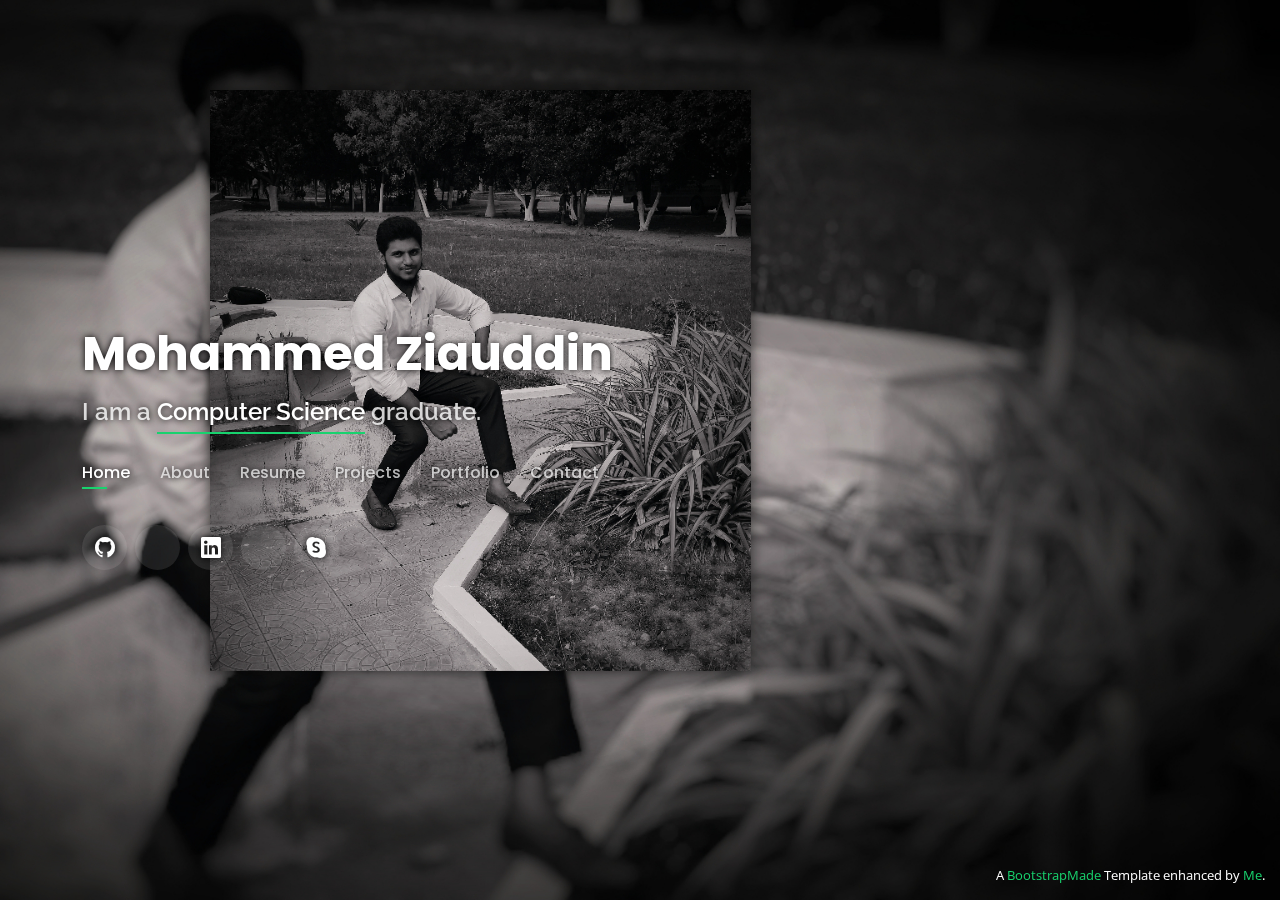
==== index.html @ c21a5e50 "Udated Job Profile about Trianz" ====
<!DOCTYPE html>
<html lang="en">

<head>
  <meta charset="utf-8">
  <meta content="width=device-width, initial-scale=1.0" name="viewport">

  <title>Portfolio: Ziauddin Ziya</title>
  <meta content="" name="description">
  <meta content="" name="keywords">

  <!-- Favicons -->
  <link href="assets/img/favicon.png" rel="icon">
  <link href="assets/img/apple-touch-icon.png" rel="apple-touch-icon">

  <!-- Google Fonts -->
  <link href="https://fonts.googleapis.com/css?family=Open+Sans:300,300i,400,400i,600,600i,700,700i|Raleway:300,300i,400,400i,500,500i,600,600i,700,700i|Poppins:300,300i,400,400i,500,500i,600,600i,700,700i" rel="stylesheet">

  <!-- Google Icons -->
  <link rel="stylesheet" href="https://fonts.googleapis.com/icon?family=Material+Icons">

  <!--Font Awesome -->
  <link rel="stylesheet" href="https://use.fontawesome.com/releases/v5.8.1/css/all.css" integrity="sha384-50oBUHEmvpQ+1lW4y57PTFmhCaXp0ML5d60M1M7uH2+nqUivzIebhndOJK28anvf" crossorigin="anonymous">

  <!-- Vendor CSS Files -->
  <link href="assets/vendor/bootstrap/css/bootstrap.min.css" rel="stylesheet">
  <link href="assets/vendor/bootstrap-icons/bootstrap-icons.css" rel="stylesheet">
  <link href="assets/vendor/boxicons/css/boxicons.min.css" rel="stylesheet">
  <link href="assets/vendor/glightbox/css/glightbox.min.css" rel="stylesheet">
  <link href="assets/vendor/remixicon/remixicon.css" rel="stylesheet">
  <link href="assets/vendor/swiper/swiper-bundle.min.css" rel="stylesheet">

  <!-- Template Main CSS File -->
  <link href="assets/css/style.css" rel="stylesheet">

  <!-- =======================================================
  * Template Name: Personal - v4.3.0
  * Template URL: https://bootstrapmade.com/personal-free-resume-bootstrap-template/
  * Author: BootstrapMade.com
  * License: https://bootstrapmade.com/license/
  ======================================================== -->
</head>

<body>

  <!-- ======= Header ======= -->
  <header id="header">
    <div class="container">

      <h1><a href="index.html">Mohammed Ziauddin</a></h1>
      <!-- Uncomment below if you prefer to use an image logo -->
      <!-- <a href="index.html" class="mr-auto"><img src="assets/img/logo.png" alt="" class="img-fluid"></a> -->
      <h2>I am a <span>Computer Science</span> graduate.</h2>

      <nav id="navbar" class="navbar">
        <ul>
          <li><a class="nav-link active" id="home-link" href="#header">Home</a></li>
          <li><a class="nav-link" id="about-link" href="#about">About</a></li>
          <li><a class="nav-link" href="#resume">Resume</a></li>
          <li><a class="nav-link" href="#projects">Projects</a></li>
          <li><a class="nav-link" href="#portfolio">Portfolio</a></li>
          <li><a class="nav-link" href="#contact">Contact</a></li>
        </ul>
        <i class="bi bi-list mobile-nav-toggle"></i>
      </nav><!-- .navbar -->

      <div class="social-links">
        <a href="https://github.com/ziauddinziya07/" class="github"><i class="bi bi-github"></i></a>
        <a href="https://www.hackerrank.com/ziauddinziya07?hr_r=1" class="hackerrank"><i class="fab fa-hackerrank"></i></a>
        <a href="https://www.linkedin.com/in/ziauddinziya/" class="linkedin"><i class="bi bi-linkedin"></i></a>
        <a href="ziauddinziya07@gmail.com" class="google"><i class="fab fa-google"></i></a>
        <a href="https://join.skype.com/invite/dr2WD0xsdMph" class="skype"><i class="bi bi-skype"></i></a>
      </div>

    </div>
  </header><!-- End Header -->

  <!-- ======= About Section ======= -->
  <section id="about" class="about">

    <!-- ======= About Me ======= -->
    <div class="about-me container">

      <div class="section-title">
        <h2>About</h2>
        <p>Learn more about me</p>
      </div>

      <div class="row">
        <div class="col-lg-4" data-aos="fade-right">
          <img src="assets/img/me.jpg" class="img-fluid" alt="">
        </div>
        <div class="col-lg-8 pt-4 pt-lg-0 content" data-aos="fade-left">
          <h3>Computer Science Graduate || Coding Enthusiast || 5 star coder at HackerRank || Web Developer || Flutter Developer || I spark joy to solve problems at HackerRank || I feel Happy when people love my useful projects .... :)</h3>
          <p class="fst-italic">
            I have completed my graduation from St. John's College of Engineering and Technology in the stream of Computer Science and Engineering.
          </p>
          <div class="row">
            <div class="col-lg-6">
              <ul>
                <li><i class="bi bi-chevron-right"></i> <strong>Birthday:</strong> <span>28 May 1999</span></li>
                <li><i class="bi bi-chevron-right"></i> <strong>Website:</strong> <span><a href="https://ziauddinziya07.github.io/">ziauddinziya07.github.io</a></span></li>
                <li><i class="bi bi-chevron-right"></i> <strong>Phone:</strong> <span>+91 95737 67548</span></li>
                <li><i class="bi bi-chevron-right"></i> <strong>City:</strong> <span>Adoni, AP., India.</span></li>
              </ul>
            </div>
            <div class="col-lg-6">
              <ul>
                <li><i class="bi bi-chevron-right"></i> <strong>Age:</strong> <span>22</span></li>
                <li><i class="bi bi-chevron-right"></i> <strong>Degree:</strong> <span>Bachleor</span></li>
                <li><i class="bi bi-chevron-right"></i> <strong>Email:</strong> <span>ziauddinziya07@gmail.com</span></li>
                <!-- <li><i class="bi bi-chevron-right"></i> <strong>Freelance:</strong> <span>Available</span></li> -->
              </ul>
            </div>
          </div>
          <p>
            My real strength is my ability to truly understand how the code works and how the Control flows in the program. I am a person with good Inter-Personal skills, I am a Hard worker and Patience is my another strength.
            </p>
        </div>
      </div>

    </div><!-- End About Me -->

    <!-- ======= Counts ======= -->
    <div class="counts container">

      <div class="row">

        <div class="col-lg-3 col-md-6">
          <div class="count-box">
            <i class="bi bi-file-earmark-code"></i>
            <span data-purecounter-start="0" data-purecounter-end="6" data-purecounter-duration="500" class="purecounter"></span>
            <p>HackerRank Certificates</p>
          </div>
        </div>

        <div class="col-lg-3 col-md-6 mt-5 mt-md-0">
          <div class="count-box">
            <i class="bi bi-journal-richtext"></i>
            <span data-purecounter-start="0" data-purecounter-end="8" data-purecounter-duration="500" class="purecounter"></span>
            <p>Projects</p>
          </div>
        </div>

        <div class="col-lg-3 col-md-6 mt-5 mt-lg-0">
          <div class="count-box">
            <i class="bi bi-person-badge"></i>
            <span data-purecounter-start="0" data-purecounter-end="3" data-purecounter-duration="500" class="purecounter"></span>
            <p>Projects Leaded</p>
          </div>
        </div>

        <div class="col-lg-3 col-md-6 mt-5 mt-lg-0">
          <div class="count-box">
            <i class="bi bi-award"></i>
            <span data-purecounter-start="0" data-purecounter-end="1" data-purecounter-duration="500" class="purecounter"></span>
            <p>Awards</p>
          </div>
        </div>

      </div>

    </div><!-- End Counts -->

    <!-- ======= Skills  ======= -->
    <div class="skills container">

      <div class="section-title">
        <h2>Skills</h2>
      </div>

      <div class="row skills-content">

        <div class="col-lg-6">


          <div class="progress">
            <span class="skill">Java <i class="val">70%</i></span>
            <div class="progress-bar-wrap">
              <div class="progress-bar" role="progressbar" aria-valuenow="70" aria-valuemin="0" aria-valuemax="100"></div>
            </div>
          </div>

          <div class="progress">
            <span class="skill">C <i class="val">65%</i></span>
            <div class="progress-bar-wrap">
              <div class="progress-bar" role="progressbar" aria-valuenow="65" aria-valuemin="0" aria-valuemax="100"></div>
            </div>
          </div>

          <div class="progress">
            <span class="skill">Python <i class="val">55%</i></span>
            <div class="progress-bar-wrap">
              <div class="progress-bar" role="progressbar" aria-valuenow="55" aria-valuemin="0" aria-valuemax="100"></div>
            </div>
          </div>

          <div class="progress">
            <span class="skill">Dart <i class="val">60%</i></span>
            <div class="progress-bar-wrap">
              <div class="progress-bar" role="progressbar" aria-valuenow="60" aria-valuemin="0" aria-valuemax="100"></div>
            </div>
          </div>

        </div>

        <div class="col-lg-6">

          <div class="progress">
            <span class="skill">HTML5 <i class="val">70%</i></span>
            <div class="progress-bar-wrap">
              <div class="progress-bar" role="progressbar" aria-valuenow="70" aria-valuemin="0" aria-valuemax="100"></div>
            </div>
          </div>

          <div class="progress">
            <span class="skill">CSS <i class="val">60%</i></span>
            <div class="progress-bar-wrap">
              <div class="progress-bar" role="progressbar" aria-valuenow="60" aria-valuemin="0" aria-valuemax="100"></div>
            </div>
          </div>

          <div class="progress">
            <span class="skill">JavaScript <i class="val">60%</i></span>
            <div class="progress-bar-wrap">
              <div class="progress-bar" role="progressbar" aria-valuenow="60" aria-valuemin="0" aria-valuemax="100"></div>
            </div>
          </div>

          <div class="progress">
            <span class="skill">Flutter <i class="val">40%</i></span>
            <div class="progress-bar-wrap">
              <div class="progress-bar" role="progressbar" aria-valuenow="40" aria-valuemin="0" aria-valuemax="100"></div>
            </div>
          </div>

        </div>

      </div>

    </div><!-- End Skills -->

    <!-- ======= Interests ======= -->
    <div class="interests container">

      <div class="section-title">
        <h2>Interests</h2>
      </div>

      <div class="row">
        <div class="col-lg-3 col-md-4">
          <div class="icon-box">
            <!-- <i class="ri-store-line" style="color: #ffbb2c;"></i> -->
            <img src="./assets/img/flutter-logo-4k-qn-2048x1152.jpg" alt="Flutter">
            <h3>Flutter</h3>
          </div>
        </div>
        <div class="col-lg-3 col-md-4 mt-4 mt-md-0">
          <div class="icon-box">
            <!-- <i class="ri-bar-chart-box-line" style="color: #5578ff;"></i> -->
            <img src="./assets/img/Firebase.png" alt="Firebase">
            <h3>Firebase</h3>
          </div>
        </div>
        <div class="col-lg-3 col-md-4 mt-4 mt-md-0">
          <div class="icon-box">
            <!-- <i class="ri-bar-chart-box-line" style="color: #5578ff;"></i> -->
            <img src="./assets/img/hackerrank.png" alt="HackerRank">
            <h3>HackerRank</h3>
          </div>
        </div>
        <div class="col-lg-3 col-md-4 mt-4 mt-md-0">
          <div class="icon-box">
            <!-- <i class="ri-bar-chart-box-line" style="color: #5578ff;"></i> -->
            <img src="./assets/img/cognizant.jpg" alt="Cognizant">
            <h3>Cognizant</h3>
          </div>
        </div>
        <div class="col-lg-3 col-md-4 mt-4 mt-md-0">
          <div class="icon-box">
            <!-- <i class="ri-bar-chart-box-line" style="color: #5578ff;"></i> -->
            <img src="./assets/img/accenture.jpg" alt="Accenture">
            <h3>Accenture</h3>
          </div>
        </div>
        <div class="col-lg-3 col-md-4 mt-4 mt-md-0">
          <div class="icon-box">
            <!-- <i class="ri-bar-chart-box-line" style="color: #5578ff;"></i> -->
            <img src="./assets/img/aws.jpg" alt="AWS">
            <h3>AWS</h3>
          </div>
        </div>
        <div class="col-lg-3 col-md-4 mt-4 mt-md-0">
          <div class="icon-box">
            <!-- <i class="ri-bar-chart-box-line" style="color: #5578ff;"></i> -->
            <img src="./assets/img/HackerEarth.jpg" alt="HackerEarth">
            <h3>HackerEarth</h3>
          </div>
        </div>
        <div class="col-lg-3 col-md-4 mt-4 mt-md-0">
          <div class="icon-box">
            <!-- <i class="ri-bar-chart-box-line" style="color: #5578ff;"></i> -->
            <img src="./assets/img/mindtree.jpg" alt="Mindtree">
            <h3>Mindtree</h3>
          </div>
        </div>
        <div class="col-lg-3 col-md-4 mt-4 mt-md-0">
          <div class="icon-box">
            <!-- <i class="ri-bar-chart-box-line" style="color: #5578ff;"></i> -->
            <img src="./assets/img/stackoverflow.jpg" alt="Stack Overflow">
            <h3>Stack Overflow</h3>
          </div>
        </div>
        <div class="col-lg-3 col-md-4 mt-4 mt-md-0">
          <div class="icon-box">
            <!-- <i class="ri-bar-chart-box-line" style="color: #5578ff;"></i> -->
            <img src="./assets/img/GitHub.jpg" alt="GitHub">
            <h3>GitHub</h3>
          </div>
        </div>
        <div class="col-lg-3 col-md-4 mt-4 mt-md-0">
          <div class="icon-box">
            <!-- <i class="ri-bar-chart-box-line" style="color: #5578ff;"></i> -->
            <img src="./assets/img/react.png" alt="react">
            <h3>React</h3>
          </div>
        </div>
      </div>

    </div><!-- End Interests -->

    <!-- ======= Testimonials ======= -->
    <div class="testimonials container">

      <div class="section-title">
        <h2>Testimonials</h2>
      </div>

      <div class="testimonials-slider swiper-container" data-aos="fade-up" data-aos-delay="100">
        <div class="swiper-wrapper">

          <div class="swiper-slide">
            <div class="testimonial-item">
              <p>
                <i class="bx bxs-quote-alt-left quote-icon-left"></i>
                Ziauddin was my student for four semesters beginning 2018. I was consistently impressed by his essential technical skills, his dedication, and commitment . He had a deep thirst for the latest technologies and trends moreover he is a tech enthusiast. He is a hard worker and talented young lad, and it was indeed a delight to work with him on a couple of projects. I recommend Ziauddin for the position of Software Engineer at your company.
                <i class="bx bxs-quote-alt-right quote-icon-right"></i>
              </p>
              
              <img src="assets/img/testimonials/ebenezer.jpg" class="testimonial-img" alt="">
              <h3><a href="https://www.linkedin.com/in/ebenezar-mythatha/">Ebenezar M</a></h3>
              <h4>Assistant Professor at Rajeev Gandhi Memorial College Of Engineering & Technology</h4>
            </div>
          </div><!-- End testimonial item -->

          <div class="swiper-slide">
            <div class="testimonial-item">
              <p>
                <i class="bx bxs-quote-alt-left quote-icon-left"></i>
                Ziya is a very talented person who is really enthusiastic about coding and learning new technologies, He is very determined towards his tasks . Acquiring new skills is ziya's best habit which I really admire. Being polite to others and being genuine is the thing which I like the most about ziya. Ziya is a good team leader and also he motivates others to aquire good technical skills and I wish ziya a best of luck for his bright future. 
                <i class="bx bxs-quote-alt-right quote-icon-right"></i>
              </p>
              
              <img src="assets/img/testimonials/hijaab_girl.png" class="testimonial-img" alt="">
              <h3><a href="https://www.linkedin.com/in/shaistha-jabeen-g-75992b213/">Shahistha Jabeen Gattu</a></h3>
              <h4>Computer Science Graduate</h4>
            </div>
          </div><!-- End testimonial item -->

          <div class="swiper-slide">
            <div class="testimonial-item">
              <p>
                <i class="bx bxs-quote-alt-left quote-icon-left"></i>
                I like ur enthusiasm in programming. I think your interest, skill, hardwork helped u to achieve analytical ability in coding.. So don't give up continue the effort and achieve greater heights.. I wish u all the best.. keep going on...
                <i class="bx bxs-quote-alt-right quote-icon-right"></i>
              </p>
              <img src="assets/img/testimonials/women1.jpg" class="testimonial-img" alt="">
              <h3><a href="https://www.linkedin.com/in/amulya-b-7674ba180/">Amulya B</a></h3>
              <h4>Computer Science Graduate</h4>
            </div>
          </div><!-- End testimonial item -->

          <div class="swiper-slide">
            <div class="testimonial-item">
              <p>
                <i class="bx bxs-quote-alt-left quote-icon-left"></i>
                Enthusiastic coder who enjoys coding and loves learning new technology.
                <i class="bx bxs-quote-alt-right quote-icon-right"></i>
              </p>
              <img src="assets/img/testimonials/women1.jpg" class="testimonial-img" alt="">
              <h3><a href="https://www.linkedin.com/in/vidya-sree-gotla-9176a2214/">Vidya Sree</a></h3>
              <h4>Computer Science Graduate</h4>
            </div>
          </div><!-- End testimonial item -->

        </div>
        <div class="swiper-pagination"></div>
      </div>

      <div class="owl-carousel testimonials-carousel">

      </div>

    </div><!-- End Testimonials  -->

  </section><!-- End About Section -->

  <!-- ======= Resume Section ======= -->
  <section id="resume" class="resume">
    <div class="container">

      <div class="section-title">
        <h2>Resume</h2>
        <p>Check My Resume</p>
      </div>

      <div class="row">
        <div class="col-lg-6">
          <h3 class="resume-title">Summary</h3>
          <div class="resume-item pb-0">
            <h4>Software Engineer Trainee at Trianz</h4>
            <p><em>
              Innovative Software Engineer Trainee with hands-on experience in Programming and Software Development and have worked in 5+ projects durinng my graduation.
            </em></p>
            <p>
            <ul>
              <li>Ultimate Calculator</li>
              <li>Viral Wedding Invitation</li>
              <li>Tasbeeh App</li>
            </ul>
            </p>
          </div>

          <h3 class="resume-title">Education</h3>
          
          <div class="resume-item">
            <h4>Bachelor of Technology - CSE</h4>
            <h5>2017 - 2021</h5>
            <p><em><a href="https://www.sjcet.ac.in/">St. John's College of Engineering and Technology</a>, Yerrakota.</em></p>
            <ul>
              <li>
                Proficient in all CS/IT subjects with good knowledge and inter-personal skills.  
              </li>
            </ul>
          </div>
          <div class="resume-item">
            <h4>Higher Secondary Education - MPC</h4>
            <h5>2015 - 2017</h5>
            <p><em>Narayana Junior College, Adoni.</em></p>
            <ul>
              <li>
                Proficient in Mathematics.
              </li>
            </ul>
          </div>
          <div class="resume-item">
            <h4>Secondary Education - SSC</h4>
            <h5>2014 - 2015</h5>
            <p><em>National English Medium High School, Adoni.</em></p>
            <ul>
              <li>
                Proficient at studies and Zonal Chess Player.
              </li>
            </ul>
          </div>
        </div>
        <div class="col-lg-6">
          <h3 class="resume-title">Professional Experience</h3>
          <div class="resume-item">
            <h4>Software Engineer Trainee at Trianz</h4>
            <h5>Sep, 2021 - Present</h5>
            <p><em><a href="https://www.trianz.com/">Trianz Digital Consulting</a>, Hyderabad.</a></em></p>
            <p>
            <ul>
              <li>
                Being Trained React JS and Web Development.
              </li> 
              </ul>
            </p>
          </div>
          
          <div class="resume-item">
            <h4>Graduate Engineer Trainee at QSpiders</h4>
            <h5>Aug, 2021</h5>
            <p><em><a href="https://www.qspiders.com/">QSpiders</a> - OAR Branch, Bangalore.</a></em></p>
            <p>
            <ul>
              <li>
                Have Proficiency in Java Programming Language and Oracle Database.
              </li> 
              </ul>
            </p>
          </div>

          <div class="resume-item">
            <h4>Internship on Web-Development</h4>
            <h5>Dec, 2019 - Jan, 2020</h5>
            <p><em><a href="http://www.triantss.com/">Triant Software Solutions Pvt. Ltd.</a> - Hyderabad</em></p>
            <p>
            <ul>
              <li>Lead in the design and development of the project.</li>
              <li>Learned all the basic Web Technologies: HTML5, CSS3 and JavaScript.</li>
            </ul>
            <br><br><br><br><br><br><br><br><br><br><br><br><br><br><br><br>
            </p>
          </div>
        </div>
      </div>

    </div>
  </section><!-- End Resume Section -->

  <!-- ======= projects Section ======= -->
  <section id="projects" class="projects">
    <div class="container">

      <h4>Under Construction ....:)</h4>
      <!-- <div class="section-title">
        <h2>Projects</h2>
        <p>My Projects</p>
      </div>

      <div class="row">
        <div class="col-lg-4 col-md-6 d-flex align-items-stretch">
          <div class="icon-box">
            <div class="icon"><i class="bx bxl-dribbble"></i></div>
            <h4><a href="">Lorem Ipsum</a></h4>
            <p>Voluptatum deleniti atque corrupti quos dolores et quas molestias excepturi</p>
          </div>
        </div>

        <div class="col-lg-4 col-md-6 d-flex align-items-stretch mt-4 mt-md-0">
          <div class="icon-box">
            <div class="icon"><i class="bx bx-file"></i></div>
            <h4><a href="">Sed ut perspiciatis</a></h4>
            <p>Duis aute irure dolor in reprehenderit in voluptate velit esse cillum dolore</p>
          </div>
        </div>

        <div class="col-lg-4 col-md-6 d-flex align-items-stretch mt-4 mt-lg-0">
          <div class="icon-box">
            <div class="icon"><i class="bx bx-tachometer"></i></div>
            <h4><a href="">Magni Dolores</a></h4>
            <p>Excepteur sint occaecat cupidatat non proident, sunt in culpa qui officia</p>
          </div>
        </div>

        <div class="col-lg-4 col-md-6 d-flex align-items-stretch mt-4">
          <div class="icon-box">
            <div class="icon"><i class="bx bx-world"></i></div>
            <h4><a href="">Nemo Enim</a></h4>
            <p>At vero eos et accusamus et iusto odio dignissimos ducimus qui blanditiis</p>
          </div>
        </div>

        <div class="col-lg-4 col-md-6 d-flex align-items-stretch mt-4">
          <div class="icon-box">
            <div class="icon"><i class="bx bx-slideshow"></i></div>
            <h4><a href="">Dele cardo</a></h4>
            <p>Quis consequatur saepe eligendi voluptatem consequatur dolor consequuntur</p>
          </div>
        </div>

        <div class="col-lg-4 col-md-6 d-flex align-items-stretch mt-4">
          <div class="icon-box">
            <div class="icon"><i class="bx bx-arch"></i></div>
            <h4><a href="">Divera don</a></h4>
            <p>Modi nostrum vel laborum. Porro fugit error sit minus sapiente sit aspernatur</p>
          </div>
        </div>

      </div> -->

    </div>
  </section><!-- End projects Section -->

  <!-- ======= Portfolio Section ======= -->
  <section id="portfolio" class="portfolio">
    <div class="container">

      <h4>Under Construction ....:)</h4>
<!-- 
      <div class="section-title">
        <h2>Portfolio</h2>
        <p>My Works</p>
      </div>

      <div class="row">
        <div class="col-lg-12 d-flex justify-content-center">
          <ul id="portfolio-flters">
            <li data-filter="*" class="filter-active">All</li>
            <li data-filter=".filter-app">App</li>
            <li data-filter=".filter-card">Card</li>
            <li data-filter=".filter-web">Web</li>
          </ul>
        </div>
      </div>

      <div class="row portfolio-container">

        <div class="col-lg-4 col-md-6 portfolio-item filter-app">
          <div class="portfolio-wrap">
            <img src="assets/img/portfolio/portfolio-1.jpg" class="img-fluid" alt="">
            <div class="portfolio-info">
              <h4>App 1</h4>
              <p>App</p>
              <div class="portfolio-links">
                <a href="assets/img/portfolio/portfolio-1.jpg" data-gallery="portfolioGallery" class="portfolio-lightbox" title="App 1"><i class="bx bx-plus"></i></a>
                <a href="portfolio-details.html" data-gallery="portfolioDetailsGallery" data-glightbox="type: external" class="portfolio-details-lightbox" title="Portfolio Details"><i class="bx bx-link"></i></a>
              </div>
            </div>
          </div>
        </div>

        <div class="col-lg-4 col-md-6 portfolio-item filter-web">
          <div class="portfolio-wrap">
            <img src="assets/img/portfolio/portfolio-2.jpg" class="img-fluid" alt="">
            <div class="portfolio-info">
              <h4>Web 3</h4>
              <p>Web</p>
              <div class="portfolio-links">
                <a href="assets/img/portfolio/portfolio-2.jpg" data-gallery="portfolioGallery" class="portfolio-lightbox" title="Web 3"><i class="bx bx-plus"></i></a>
                <a href="portfolio-details.html" data-gallery="portfolioDetailsGallery" data-glightbox="type: external" class="portfolio-details-lightbox" title="Portfolio Details"><i class="bx bx-link"></i></a>
              </div>
            </div>
          </div>
        </div>

        <div class="col-lg-4 col-md-6 portfolio-item filter-app">
          <div class="portfolio-wrap">
            <img src="assets/img/portfolio/portfolio-3.jpg" class="img-fluid" alt="">
            <div class="portfolio-info">
              <h4>App 2</h4>
              <p>App</p>
              <div class="portfolio-links">
                <a href="assets/img/portfolio/portfolio-3.jpg" data-gallery="portfolioGallery" class="portfolio-lightbox" title="App 2"><i class="bx bx-plus"></i></a>
                <a href="portfolio-details.html" data-gallery="portfolioDetailsGallery" data-glightbox="type: external" class="portfolio-details-lightbox" title="Portfolio Details"><i class="bx bx-link"></i></a>
              </div>
            </div>
          </div>
        </div>

        <div class="col-lg-4 col-md-6 portfolio-item filter-card">
          <div class="portfolio-wrap">
            <img src="assets/img/portfolio/portfolio-4.jpg" class="img-fluid" alt="">
            <div class="portfolio-info">
              <h4>Card 2</h4>
              <p>Card</p>
              <div class="portfolio-links">
                <a href="assets/img/portfolio/portfolio-4.jpg" data-gallery="portfolioGallery" class="portfolio-lightbox" title="Card 2"><i class="bx bx-plus"></i></a>
                <a href="portfolio-details.html" data-gallery="portfolioDetailsGallery" data-glightbox="type: external" class="portfolio-details-lightbox" title="Portfolio Details"><i class="bx bx-link"></i></a>
              </div>
            </div>
          </div>
        </div>

        <div class="col-lg-4 col-md-6 portfolio-item filter-web">
          <div class="portfolio-wrap">
            <img src="assets/img/portfolio/portfolio-5.jpg" class="img-fluid" alt="">
            <div class="portfolio-info">
              <h4>Web 2</h4>
              <p>Web</p>
              <div class="portfolio-links">
                <a href="assets/img/portfolio/portfolio-5.jpg" data-gallery="portfolioGallery" class="portfolio-lightbox" title="Web 2"><i class="bx bx-plus"></i></a>
                <a href="portfolio-details.html" data-gallery="portfolioDetailsGallery" data-glightbox="type: external" class="portfolio-details-lightbox" title="Portfolio Details"><i class="bx bx-link"></i></a>
              </div>
            </div>
          </div>
        </div>

        <div class="col-lg-4 col-md-6 portfolio-item filter-app">
          <div class="portfolio-wrap">
            <img src="assets/img/portfolio/portfolio-6.jpg" class="img-fluid" alt="">
            <div class="portfolio-info">
              <h4>App 3</h4>
              <p>App</p>
              <div class="portfolio-links">
                <a href="assets/img/portfolio/portfolio-6.jpg" data-gallery="portfolioGallery" class="portfolio-lightbox" title="App 3"><i class="bx bx-plus"></i></a>
                <a href="portfolio-details.html" data-gallery="portfolioDetailsGallery" data-glightbox="type: external" class="portfolio-details-lightbox" title="Portfolio Details"><i class="bx bx-link"></i></a>
              </div>
            </div>
          </div>
        </div>

        <div class="col-lg-4 col-md-6 portfolio-item filter-card">
          <div class="portfolio-wrap">
            <img src="assets/img/portfolio/portfolio-7.jpg" class="img-fluid" alt="">
            <div class="portfolio-info">
              <h4>Card 1</h4>
              <p>Card</p>
              <div class="portfolio-links">
                <a href="assets/img/portfolio/portfolio-7.jpg" data-gallery="portfolioGallery" class="portfolio-lightbox" title="Card 1"><i class="bx bx-plus"></i></a>
                <a href="portfolio-details.html" data-gallery="portfolioDetailsGallery" data-glightbox="type: external" class="portfolio-details-lightbox" title="Portfolio Details"><i class="bx bx-link"></i></a>
              </div>
            </div>
          </div>
        </div>

        <div class="col-lg-4 col-md-6 portfolio-item filter-card">
          <div class="portfolio-wrap">
            <img src="assets/img/portfolio/portfolio-8.jpg" class="img-fluid" alt="">
            <div class="portfolio-info">
              <h4>Card 3</h4>
              <p>Card</p>
              <div class="portfolio-links">
                <a href="assets/img/portfolio/portfolio-8.jpg" data-gallery="portfolioGallery" class="portfolio-lightbox" title="Card 3"><i class="bx bx-plus"></i></a>
                <a href="portfolio-details.html" data-gallery="portfolioDetailsGallery" data-glightbox="type: external" class="portfolio-details-lightbox" title="Portfolio Details"><i class="bx bx-link"></i></a>
              </div>
            </div>
          </div>
        </div>

        <div class="col-lg-4 col-md-6 portfolio-item filter-web">
          <div class="portfolio-wrap">
            <img src="assets/img/portfolio/portfolio-9.jpg" class="img-fluid" alt="">
            <div class="portfolio-info">
              <h4>Web 3</h4>
              <p>Web</p>
              <div class="portfolio-links">
                <a href="assets/img/portfolio/portfolio-9.jpg" data-gallery="portfolioGallery" class="portfolio-lightbox" title="Web 3"><i class="bx bx-plus"></i></a>
                <a href="portfolio-details.html" data-gallery="portfolioDetailsGallery" data-glightbox="type: external" class="portfolio-details-lightbox" title="Portfolio Details"><i class="bx bx-link"></i></a>
              </div>
            </div>
          </div>
        </div>

      </div> -->

    </div>
  </section><!-- End Portfolio Section -->

  <!-- ======= Contact Section ======= -->
  <section id="contact" class="contact">
    <div class="container">

      <div class="section-title">
        <h2>Contact</h2>
        <p>Contact Me</p>
      </div>

      <div class="row mt-2">

        <div class="col-md-6 d-flex align-items-stretch">
          <div class="info-box">
            <i class="bx bx-map"></i>
            <h3>My Address</h3>
            <p>1/541/120, NGO's Colony, Adoni, AP, IN - 518301.</p>
          </div>
        </div>

        <div class="col-md-6 mt-4 mt-md-0 d-flex align-items-stretch">
          <div class="info-box">
            <i class="bx bx-share-alt"></i>
            <h3>Social Profiles</h3>
            <div class="social-links">
              <a href="https://github.com/ziauddinziya07/" class="github"><i class="bi bi-github"></i></a>
              <a href="https://www.hackerrank.com/ziauddinziya07?hr_r=1" class="hackerrank"><i class="fab fa-hackerrank"></i></a>
              <a href="https://www.linkedin.com/in/ziauddinziya/" class="linkedin"><i class="bi bi-linkedin"></i></a>
              <a href="ziauddinziya07@gmail.com" class="google"><i class="fab fa-google"></i></a>
              <a href="https://join.skype.com/invite/dr2WD0xsdMph" class="skype"><i class="bi bi-skype"></i></a>
            </div>
          </div>
        </div>

        <div class="col-md-6 mt-4 d-flex align-items-stretch">
          <div class="info-box">
            <i class="bx bx-envelope"></i>
            <h3>Email Me</h3>
            <p>ziauddinziya07@gmail.com</p>
          </div>
        </div>
        <div class="col-md-6 mt-4 d-flex align-items-stretch">
          <div class="info-box">
            <i class="bx bx-phone-call"></i>
            <h3>Call Me</h3>
            <p>+91 95737 67548</p>
          </div>
        </div>
      </div>

      <!-- <form action="forms/contact.php" method="post" role="form" class="php-email-form mt-4">
        <div class="row">
          <div class="col-md-6 form-group">
            <input type="text" name="name" class="form-control" id="name" placeholder="Your Name" required>
          </div>
          <div class="col-md-6 form-group mt-3 mt-md-0">
            <input type="email" class="form-control" name="email" id="email" placeholder="Your Email" required>
          </div>
        </div>
        <div class="form-group mt-3">
          <input type="text" class="form-control" name="subject" id="subject" placeholder="Subject" required>
        </div>
        <div class="form-group mt-3">
          <textarea class="form-control" name="message" rows="5" placeholder="Message" required></textarea>
        </div>
        <div class="my-3">
          <div class="loading">Loading</div>
          <div class="error-message"></div>
          <div class="sent-message">Your message has been sent. Thank you!</div>
        </div>
        <div class="text-center"><button type="submit">Send Message</button></div>
      </form> -->

    </div>
  </section><!-- End Contact Section -->

  <div class="credits">
    <!-- All the links in the footer should remain intact. -->
    <!-- You can delete the links only if you purchased the pro version. -->
    <!-- Licensing information: https://bootstrapmade.com/license/ -->
    <!-- Purchase the pro version with working PHP/AJAX contact form: https://bootstrapmade.com/personal-free-resume-bootstrap-template/ -->
    A <a href="https://bootstrapmade.com/personal-free-resume-bootstrap-template/">BootstrapMade</a> Template enhanced by <a href="#header" id="me">Me</a>.
    <!-- Designed by <a href="https://bootstrapmade.com/">BootstrapMade</a> -->
  </div>

  <!-- Vendor JS Files -->
  <script src="assets/vendor/bootstrap/js/bootstrap.bundle.min.js"></script>
  <script src="assets/vendor/glightbox/js/glightbox.min.js"></script>
  <script src="assets/vendor/isotope-layout/isotope.pkgd.min.js"></script>
  <script src="assets/vendor/php-email-form/validate.js"></script>
  <script src="assets/vendor/purecounter/purecounter.js"></script>
  <script src="assets/vendor/swiper/swiper-bundle.min.js"></script>
  <script src="assets/vendor/waypoints/noframework.waypoints.js"></script>

  <!-- Template Main JS File -->
  <script src="assets/js/main.js"></script>

</body>

</html>
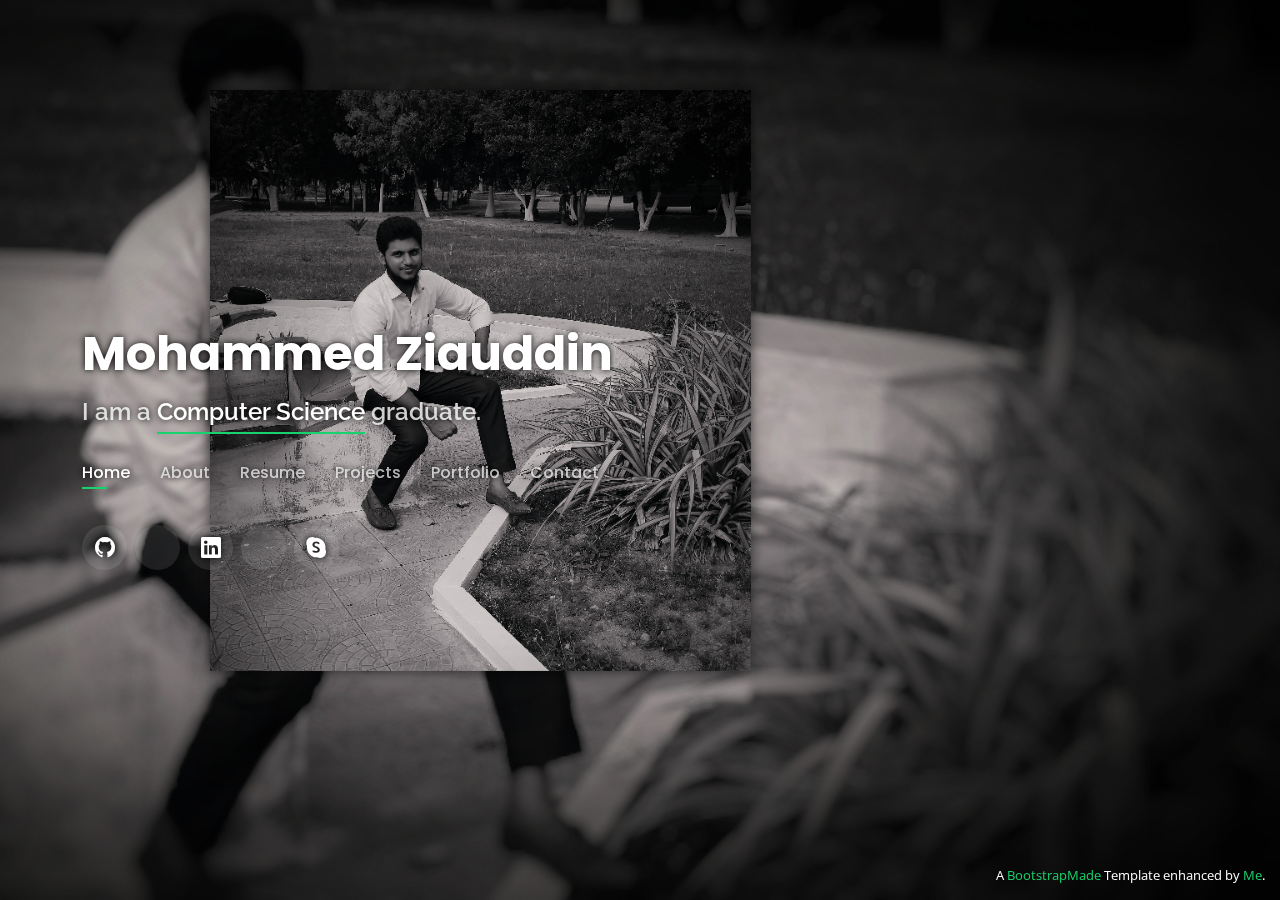
==== commit 2dd45c07: "Added all my Certificates" ====
--- a/index.html
+++ b/index.html
@@ -130,7 +130,7 @@
           <div class="count-box">
             <i class="bi bi-file-earmark-code"></i>
             <span data-purecounter-start="0" data-purecounter-end="6" data-purecounter-duration="500" class="purecounter"></span>
-            <p>HackerRank Certificates</p>
+            <p><a href="#certificates" onclick="redirect()">Certificates</a></p>
           </div>
         </div>
 
@@ -238,7 +238,8 @@
 
       </div>
 
-    </div><!-- End Skills -->
+    </div>
+    <!-- End Skills -->
 
     <!-- ======= Interests ======= -->
     <div class="interests container">
@@ -374,7 +375,7 @@
                 I like ur enthusiasm in programming. I think your interest, skill, hardwork helped u to achieve analytical ability in coding.. So don't give up continue the effort and achieve greater heights.. I wish u all the best.. keep going on...
                 <i class="bx bxs-quote-alt-right quote-icon-right"></i>
               </p>
-              <img src="assets/img/testimonials/women1.jpg" class="testimonial-img" alt="">
+              <img src="assets/img/testimonials/women.jpg" class="testimonial-img" alt="">
               <h3><a href="https://www.linkedin.com/in/amulya-b-7674ba180/">Amulya B</a></h3>
               <h4>Computer Science Graduate</h4>
             </div>
@@ -387,7 +388,7 @@
                 Enthusiastic coder who enjoys coding and loves learning new technology.
                 <i class="bx bxs-quote-alt-right quote-icon-right"></i>
               </p>
-              <img src="assets/img/testimonials/women1.jpg" class="testimonial-img" alt="">
+              <img src="assets/img/testimonials/women.jpg" class="testimonial-img" alt="">
               <h3><a href="https://www.linkedin.com/in/vidya-sree-gotla-9176a2214/">Vidya Sree</a></h3>
               <h4>Computer Science Graduate</h4>
             </div>
@@ -404,6 +405,100 @@
     </div><!-- End Testimonials  -->
 
   </section><!-- End About Section -->
+
+  
+
+  <!-- ======= Certificates Section ======= -->  
+  <section id="certificates" class="certificates">
+    <div class="container">
+
+      <div class="section-title">
+        <h2>Certificates</h2>
+        <p>Check My Certificates</p>
+      </div>
+
+      <div class="certificate-item">
+        <img src="./assets/img/certficates/api-designer-certificate.jpg" alt="api-designer-certificate" >        
+        <div class="info">
+          <span class="title">API Designer Cerificate</span>
+              <ul>
+                <li><i class="bi bi-chevron-right"></i> <strong>Certification Authority:</strong> <span>API Academy</span></li>
+                <li><i class="bi bi-chevron-right"></i> <strong>Completion Date: </strong><span>24/03/2022</span></li>
+              </ul>
+        </div>
+      </div>
+
+      <div class="certificate-item">
+        <img src="./assets/img/certficates/javascript-basic.png" alt="javascript-basic" >        
+        <div class="info">
+          <span class="title">JavaScript (Basic)</span>
+              <ul>
+                <li><i class="bi bi-chevron-right"></i> <strong>Certification Authority:</strong> <span>HackerRank</span></li>
+                <li><i class="bi bi-chevron-right"></i> <strong>Completion Date: </strong><span>02/07/2021</span></li>
+              </ul>
+        </div>
+      </div>
+
+      <div class="certificate-item">
+        <img src="./assets/img/certficates/sql-basic.png" alt="sql-basic" >        
+        <div class="info">
+          <span class="title">SQL (Basic)</span>
+              <ul>
+                <li><i class="bi bi-chevron-right"></i> <strong>Certification Authority:</strong> <span>HackerRank</span></li>
+                <li><i class="bi bi-chevron-right"></i> <strong>Completion Date: </strong><span>02/07/2021</span></li>
+              </ul>
+        </div>
+      </div>
+
+      <div class="certificate-item">
+        <img src="./assets/img/certficates/python-basic.png" alt="python-basic" >        
+        <div class="info">
+          <span class="title">Python (Basic)</span>
+              <ul>
+                <li><i class="bi bi-chevron-right"></i> <strong>Certification Authority:</strong> <span>HackerRank</span></li>
+                <li><i class="bi bi-chevron-right"></i> <strong>Completion Date: </strong><span>01/07/2021</span></li>
+              </ul>
+        </div>
+      </div>
+
+      <div class="certificate-item">
+        <img src="./assets/img/certficates/java-basic.png" alt="java-basic" >        
+        <div class="info">
+          <span class="title">Java (Basic)</span>
+              <ul>
+                <li><i class="bi bi-chevron-right"></i> <strong>Certification Authority:</strong> <span>HackerRank</span></li>
+                <li><i class="bi bi-chevron-right"></i> <strong>Completion Date: </strong><span>15/12/2020</span></li>
+              </ul>
+        </div>
+      </div>
+
+      <div class="certificate-item">
+        <img src="./assets/img/certficates/c-basic.png" alt="c-basic" >        
+        <div class="info">
+          <span class="title">C (Basic)</span>
+              <ul>
+                <li><i class="bi bi-chevron-right"></i> <strong>Certification Authority:</strong> <span>HackerRank</span></li>
+                <li><i class="bi bi-chevron-right"></i> <strong>Completion Date: </strong><span>15/09/2020</span></li>
+              </ul>
+        </div>
+      </div>
+
+      <div class="certificate-item">
+        <img src="./assets/img/certficates/c-intermediate.png" alt="c-intermediate" >        
+        <div class="info">
+          <span class="title">C (Intermediate)</span>
+              <ul>
+                <li><i class="bi bi-chevron-right"></i> <strong>Certification Authority:</strong> <span>HackerRank</span></li>
+                <li><i class="bi bi-chevron-right"></i> <strong>Completion Date: </strong><span>15/09/2020</span></li>
+              </ul>
+        </div>
+      </div>
+
+    </div>
+  </section>
+  <!-- End Certificates Section -->
+
+
 
   <!-- ======= Resume Section ======= -->
   <section id="resume" class="resume">
--- a/assets/css/style.css
+++ b/assets/css/style.css
@@ -9,180 +9,187 @@
 # General
 --------------------------------------------------------------*/
 body {
-  font-family: "Open Sans", sans-serif;
-  background-color: #040404;
-  color: #fff;
-  position: relative;
-  background: transparent;
+    font-family: "Open Sans", sans-serif;
+    background-color: #040404;
+    color: #fff;
+    position: relative;
+    background: transparent;
 }
 
 body::before {
-  content: "";
-  position: fixed;
-  background: #040404 url("../img/bg.jpg") top right no-repeat;
-  background-size: cover;
-  left: 0;
-  right: 0;
-  top: 0;
-  height: 100vh;
-  z-index: -1;
+    content: "";
+    position: fixed;
+    background: #040404 url("../img/bg.jpg") top right no-repeat;
+    background-size: cover;
+    left: 0;
+    right: 0;
+    top: 0;
+    height: 100vh;
+    z-index: -1;
 }
 
 @media (min-width: 1024px) {
-  body::before {
-    background-attachment: fixed;
-  }
+    body::before {
+        background-attachment: fixed;
+    }
 }
 
 @media (max-width: 420px) {
-  body::before {
-    background-attachment: fixed;
-  background: #040404 url("../img/bg_mb.jpg") top right no-repeat;
-  }
+    body::before {
+        background-attachment: fixed;
+        background: #040404 url("../img/bg_mb.jpg") top right no-repeat;
+    }
 }
 
 a {
-  color: #18d26e;
-  text-decoration: none;
+    color: #18d26e;
+    text-decoration: none;
 }
 
 a:hover {
-  color: #35e888;
-  text-decoration: none;
-}
-
-h1, h2, h3, h4, h5, h6 {
-  font-family: "Raleway", sans-serif;
+    color: #35e888;
+    text-decoration: none;
+}
+
+h1,
+h2,
+h3,
+h4,
+h5,
+h6 {
+    font-family: "Raleway", sans-serif;
 }
 
 /*--------------------------------------------------------------
 # Header
 --------------------------------------------------------------*/
 #header {
-  transition: ease-in-out 0.3s;
-  position: relative;
-  height: 100vh;
-  display: flex;
-  align-items: center;
-  z-index: 997;
-  overflow-y: auto;
-  text-shadow: 0 0 7px black;
+    transition: ease-in-out 0.3s;
+    position: relative;
+    height: 100vh;
+    display: flex;
+    align-items: center;
+    z-index: 997;
+    overflow-y: auto;
+    text-shadow: 0 0 7px black;
 }
 
 #header * {
-  transition: ease-in-out 0.3s;
+    transition: ease-in-out 0.3s;
 }
 
 #header h1 {
-  font-size: 48px;
-  margin: 0;
-  padding: 0;
-  line-height: 1;
-  font-weight: 700;
-  font-family: "Poppins", sans-serif;
-}
-
-#header h1 a, #header h1 a:hover {
-  color: #fff;
-  line-height: 1;
-  display: inline-block;
+    font-size: 48px;
+    margin: 0;
+    padding: 0;
+    line-height: 1;
+    font-weight: 700;
+    font-family: "Poppins", sans-serif;
+}
+
+#header h1 a,
+#header h1 a:hover {
+    color: #fff;
+    line-height: 1;
+    display: inline-block;
 }
 
 #header h2 {
-  font-size: 24px;
-  font-weight: 600;
-  margin-top: 20px;
-  color: rgba(255, 255, 255, 0.8);
+    font-size: 24px;
+    font-weight: 600;
+    margin-top: 20px;
+    color: rgba(255, 255, 255, 0.8);
 }
 
 #header h2 span {
-  color: #fff;
-  border-bottom: 2px solid #18d26e;
-  padding-bottom: 6px;
+    color: #fff;
+    border-bottom: 2px solid #18d26e;
+    padding-bottom: 6px;
 }
 
 #header img {
-  padding: 0;
-  margin: 0;
+    padding: 0;
+    margin: 0;
 }
 
 #header .social-links {
-  margin-top: 40px;
-  display: flex;
+    margin-top: 40px;
+    display: flex;
 }
 
 #header .social-links a {
-  font-size: 20px;
-  font-weight: 500;
-  display: flex;
-  justify-content: center;
-  align-items: center;
-  background: rgba(255, 255, 255, 0.1);
-  color: #fff;
-  line-height: 1;
-  margin-right: 8px;
-  border-radius: 50%;
-  width: 45px;
-  height: 45px;
+    font-size: 20px;
+    font-weight: 500;
+    display: flex;
+    justify-content: center;
+    align-items: center;
+    background: rgba(255, 255, 255, 0.1);
+    color: #fff;
+    line-height: 1;
+    margin-right: 8px;
+    border-radius: 50%;
+    width: 45px;
+    height: 45px;
 }
 
 #header .social-links a:hover {
-  background: #18d26e;
+    background: #18d26e;
 }
 
 @media (max-width: 992px) {
-  #header h1 {
-    font-size: 36px;
-  }
-  #header h2 {
-    font-size: 20px;
-    line-height: 30px;
-  }
-  #header .social-links {
-    margin-top: 15px;
-  }
-  #header .container {
-    display: flex;
-    flex-direction: column;
-    align-items: center;
-  }
+    #header h1 {
+        font-size: 36px;
+    }
+    #header h2 {
+        font-size: 20px;
+        line-height: 30px;
+    }
+    #header .social-links {
+        margin-top: 15px;
+    }
+    #header .container {
+        display: flex;
+        flex-direction: column;
+        align-items: center;
+    }
 }
 
 /* Header Top */
 #header.header-top {
-  height: 80px;
-  position: fixed;
-  left: 0;
-  top: 0;
-  right: 0;
-  background: rgba(0, 0, 0, 0.9);
-}
-
-#header.header-top .social-links, #header.header-top h2 {
-  display: none;
+    height: 80px;
+    position: fixed;
+    left: 0;
+    top: 0;
+    right: 0;
+    background: rgba(0, 0, 0, 0.9);
+}
+
+#header.header-top .social-links,
+#header.header-top h2 {
+    display: none;
 }
 
 #header.header-top h1 {
-  margin-right: auto;
-  font-size: 36px;
+    margin-right: auto;
+    font-size: 36px;
 }
 
 #header.header-top .container {
-  display: flex;
-  align-items: center;
+    display: flex;
+    align-items: center;
 }
 
 #header.header-top .navbar {
-  margin: 0;
+    margin: 0;
 }
 
 @media (max-width: 768px) {
-  #header.header-top {
-    height: 60px;
-  }
-  #header.header-top h1 {
-    font-size: 26px;
-  }
+    #header.header-top {
+        height: 60px;
+    }
+    #header.header-top h1 {
+        font-size: 26px;
+    }
 }
 
 /*--------------------------------------------------------------
@@ -192,1004 +199,1077 @@
 * Desktop Navigation 
 */
 .navbar {
-  padding: 0;
-  margin-top: 35px;
+    padding: 0;
+    margin-top: 35px;
 }
 
 .navbar ul {
-  margin: 0;
-  padding: 0;
-  display: flex;
-  list-style: none;
-  align-items: center;
+    margin: 0;
+    padding: 0;
+    display: flex;
+    list-style: none;
+    align-items: center;
 }
 
 .navbar li {
-  position: relative;
+    position: relative;
 }
 
 .navbar li + li {
-  margin-left: 30px;
-}
-
-.navbar a, .navbar a:focus {
-  display: flex;
-  align-items: center;
-  justify-content: space-between;
-  padding: 0;
-  font-family: "Poppins", sans-serif;
-  font-size: 16px;
-  font-weight: 500;
-  color: rgba(255, 255, 255, 0.7);
-  white-space: nowrap;
-  transition: 0.3s;
-}
-
-.navbar a i, .navbar a:focus i {
-  font-size: 12px;
-  line-height: 0;
-  margin-left: 5px;
+    margin-left: 30px;
+}
+
+.navbar a,
+.navbar a:focus {
+    display: flex;
+    align-items: center;
+    justify-content: space-between;
+    padding: 0;
+    font-family: "Poppins", sans-serif;
+    font-size: 16px;
+    font-weight: 500;
+    color: rgba(255, 255, 255, 0.7);
+    white-space: nowrap;
+    transition: 0.3s;
+}
+
+.navbar a i,
+.navbar a:focus i {
+    font-size: 12px;
+    line-height: 0;
+    margin-left: 5px;
 }
 
 .navbar a:before {
-  content: "";
-  position: absolute;
-  width: 0;
-  height: 2px;
-  bottom: -4px;
-  left: 0;
-  background-color: #18d26e;
-  visibility: hidden;
-  width: 0px;
-  transition: all 0.3s ease-in-out 0s;
-}
-
-.navbar a:hover:before, .navbar li:hover > a:before, .navbar .active:before {
-  visibility: visible;
-  width: 25px;
-}
-
-.navbar a:hover, .navbar .active, .navbar .active:focus, .navbar li:hover > a {
-  color: #fff;
+    content: "";
+    position: absolute;
+    width: 0;
+    height: 2px;
+    bottom: -4px;
+    left: 0;
+    background-color: #18d26e;
+    visibility: hidden;
+    width: 0px;
+    transition: all 0.3s ease-in-out 0s;
+}
+
+.navbar a:hover:before,
+.navbar li:hover > a:before,
+.navbar .active:before {
+    visibility: visible;
+    width: 25px;
+}
+
+.navbar a:hover,
+.navbar .active,
+.navbar .active:focus,
+.navbar li:hover > a {
+    color: #fff;
 }
 
 /**
 * Mobile Navigation 
 */
 .mobile-nav-toggle {
-  color: #fff;
-  font-size: 28px;
-  cursor: pointer;
-  display: none;
-  line-height: 0;
-  transition: 0.5s;
-  position: fixed;
-  right: 15px;
-  top: 15px;
+    color: #fff;
+    font-size: 28px;
+    cursor: pointer;
+    display: none;
+    line-height: 0;
+    transition: 0.5s;
+    position: fixed;
+    right: 15px;
+    top: 15px;
 }
 
 @media (max-width: 991px) {
-  .mobile-nav-toggle {
+    .mobile-nav-toggle {
+        display: block;
+    }
+    .navbar ul {
+        display: none;
+    }
+}
+
+.navbar-mobile {
+    position: fixed;
+    overflow: hidden;
+    top: 0;
+    right: 0;
+    left: 0;
+    bottom: 0;
+    background: rgba(0, 0, 0, 0.9);
+    transition: 0.3s;
+    z-index: 999;
+    margin-top: 0;
+}
+
+.navbar-mobile .mobile-nav-toggle {
+    position: absolute;
+    top: 15px;
+    right: 15px;
+}
+
+.navbar-mobile ul {
     display: block;
-  }
-  .navbar ul {
+    position: absolute;
+    top: 55px;
+    right: 15px;
+    bottom: 45px;
+    left: 15px;
+    padding: 10px 0;
+    overflow-y: auto;
+    transition: 0.3s;
+    border: 2px solid rgba(255, 255, 255, 0.2);
+}
+
+.navbar-mobile li {
+    padding: 12px 20px;
+}
+
+.navbar-mobile li + li {
+    margin: 0;
+}
+
+.navbar-mobile a {
+    font-size: 16px;
+    position: relative;
+}
+
+/*--------------------------------------------------------------
+# Sections General
+--------------------------------------------------------------*/
+section {
+    overflow: hidden;
+    position: absolute;
+    width: 100%;
+    top: 140px;
+    bottom: 100%;
+    opacity: 0;
+    transition: ease-in-out 0.4s;
+    z-index: 2;
+}
+
+section.section-show {
+    top: 100px;
+    bottom: auto;
+    opacity: 1;
+    padding-bottom: 45px;
+}
+
+section .container {
+    background: rgba(0, 0, 0, 0.9);
+    padding: 30px;
+}
+
+@media (max-width: 768px) {
+    section {
+        top: 120px;
+    }
+    section.section-show {
+        top: 80px;
+    }
+}
+
+.section-title h2 {
+    font-size: 14px;
+    font-weight: 500;
+    padding: 0;
+    line-height: 1px;
+    margin: 0 0 20px 0;
+    letter-spacing: 2px;
+    text-transform: uppercase;
+    color: #aaaaaa;
+    font-family: "Poppins", sans-serif;
+}
+
+.section-title h2::after {
+    content: "";
+    width: 120px;
+    height: 1px;
+    display: inline-block;
+    background: #4ceb95;
+    margin: 4px 10px;
+}
+
+.section-title p {
+    margin: 0;
+    margin: -15px 0 15px 0;
+    font-size: 36px;
+    font-weight: 700;
+    text-transform: uppercase;
+    font-family: "Poppins", sans-serif;
+    color: #fff;
+}
+
+@media (max-width: 420px) {
+    .section-title p {
+        font-size: 1.5rem;
+    }
+}
+
+/*--------------------------------------------------------------
+# About
+--------------------------------------------------------------*/
+.about-me .content h3 {
+    font-weight: 700;
+    font-size: 26px;
+    color: #18d26e;
+}
+
+.about-me .content ul {
+    list-style: none;
+    padding: 0;
+}
+
+.about-me .content ul li {
+    margin-bottom: 20px;
+    display: flex;
+    align-items: center;
+}
+
+.about-me .content ul strong {
+    margin-right: 10px;
+}
+
+.about-me .content ul i {
+    font-size: 16px;
+    margin-right: 5px;
+    color: #18d26e;
+    line-height: 0;
+}
+
+.about-me .content p:last-child {
+    margin-bottom: 0;
+}
+
+/*--------------------------------------------------------------
+# Counts
+--------------------------------------------------------------*/
+.counts {
+    padding: 70px 0 60px;
+}
+
+.counts .count-box {
+    padding: 30px 30px 25px 30px;
+    width: 100%;
+    position: relative;
+    text-align: center;
+    background: rgba(255, 255, 255, 0.08);
+}
+
+.counts .count-box i {
+    position: absolute;
+    top: -25px;
+    left: 50%;
+    transform: translateX(-50%);
+    font-size: 24px;
+    background: rgba(255, 255, 255, 0.1);
+    padding: 12px;
+    color: #18d26e;
+    border-radius: 50px;
+    line-height: 0;
+}
+
+.counts .count-box span {
+    font-size: 36px;
+    display: block;
+    font-weight: 600;
+    color: #fff;
+}
+
+.counts .count-box p {
+    padding: 0;
+    margin: 0;
+    font-family: "Raleway", sans-serif;
+    font-size: 14px;
+}
+
+/*--------------------------------------------------------------
+# Skills
+--------------------------------------------------------------*/
+.skills .progress {
+    height: 60px;
+    display: block;
+    background: none;
+    border-radius: 0;
+}
+
+.skills .progress .skill {
+    padding: 10px 0;
+    margin: 0;
+    text-transform: uppercase;
+    display: block;
+    font-weight: 600;
+    font-family: "Poppins", sans-serif;
+    color: #fff;
+}
+
+.skills .progress .skill .val {
+    float: right;
+    font-style: normal;
+}
+
+.skills .progress-bar-wrap {
+    background: rgba(255, 255, 255, 0.2);
+}
+
+.skills .progress-bar {
+    width: 1px;
+    height: 10px;
+    transition: 0.9s;
+    background-color: #18d26e;
+}
+
+/*--------------------------------------------------------------
+# Interests
+--------------------------------------------------------------*/
+.interests .icon-box {
+    display: flex;
+    align-items: center;
+    padding: 20px;
+    margin-bottom: 20px;
+    background: rgba(255, 255, 255, 0.08);
+    transition: ease-in-out 0.3s;
+}
+
+.interests .icon-box i {
+    font-size: 32px;
+    padding-right: 10px;
+    line-height: 1;
+}
+
+.interests .icon-box img {
+    max-width: 40px;
+    max-height: 40px;
+    padding-right: 10px;
+    line-height: 1;
+}
+
+.interests .icon-box h3 {
+    font-weight: 700;
+    margin: 0;
+    padding: 0;
+    line-height: 1;
+    font-size: 16px;
+    color: #fff;
+}
+
+.interests .icon-box:hover {
+    background: rgba(255, 255, 255, 0.12);
+}
+
+/*--------------------------------------------------------------
+# Testimonials
+--------------------------------------------------------------*/
+.testimonials .testimonial-item {
+    box-sizing: content-box;
+    min-height: 320px;
+}
+
+.testimonials .testimonial-item .testimonial-img {
+    width: 90px;
+    border-radius: 50%;
+    margin: -40px 0 0 40px;
+    position: relative;
+    z-index: 2;
+    border: 6px solid rgba(255, 255, 255, 0.12);
+}
+
+.testimonials .testimonial-item h3 {
+    font-size: 18px;
+    font-weight: bold;
+    margin: 10px 0 5px 45px;
+    color: #fff;
+}
+
+.testimonials .testimonial-item h4 {
+    font-size: 14px;
+    color: #999;
+    margin: 0 0 0 45px;
+}
+
+.testimonials .testimonial-item .quote-icon-left,
+.testimonials .testimonial-item .quote-icon-right {
+    color: rgba(255, 255, 255, 0.25);
+    font-size: 26px;
+}
+
+.testimonials .testimonial-item .quote-icon-left {
+    display: inline-block;
+    left: -5px;
+    position: relative;
+}
+
+.testimonials .testimonial-item .quote-icon-right {
+    display: inline-block;
+    right: -5px;
+    position: relative;
+    top: 10px;
+}
+
+.testimonials .testimonial-item p {
+    text-align: justify;
+    font-style: italic;
+    margin: 0 15px 0 15px;
+    padding: 20px 20px 60px 20px;
+    background: rgba(255, 255, 255, 0.1);
+    position: relative;
+    border-radius: 6px;
+    position: relative;
+    z-index: 1;
+}
+
+.testimonials .swiper-pagination {
+    margin-top: 20px;
+    position: relative;
+}
+
+.testimonials .swiper-pagination .swiper-pagination-bullet {
+    width: 12px;
+    height: 12px;
+    opacity: 1;
+    background-color: rgba(255, 255, 255, 0.3);
+}
+
+.testimonials .swiper-pagination .swiper-pagination-bullet-active {
+    background-color: #18d26e;
+}
+
+/*--------------------------------------------------------------
+# Certificate
+--------------------------------------------------------------*/
+.certificate-item {
+    background-color: rgba(255, 255, 255, 0.08);
+    padding: 20px;
+}
+
+.certificate-item img {
+    width: 100%;
+}
+
+.certificate-item .info {
+    margin: 20px 10px;
+}
+
+.certificate-item .title {
+    display: block;
+    font-size: 2rem;
+    text-decoration: #18d26e underline;
+}
+
+.certificate-item .info-item {
+    display: block;
+}
+
+.certificate-item ul {
+    list-style: none;
+    padding: 0;
+    margin-top: 20px;
+}
+
+.certificate-item ul li {
+    margin-bottom: 10px;
+    display: flex;
+    align-items: center;
+}
+
+.certificate-item ul strong {
+    margin-right: 10px;
+}
+
+.certificate-item ul i {
+    font-size: 16px;
+    margin-right: 5px;
+    color: #18d26e;
+    line-height: 0;
+}
+
+@media (max-width: 420px) {
+    .certificate-item .title {
+        font-size: 1.5rem;
+    }
+}
+
+/*--------------------------------------------------------------
+# Resume
+--------------------------------------------------------------*/
+.resume .resume-title {
+    font-size: 26px;
+    font-weight: 700;
+    margin-top: 20px;
+    margin-bottom: 20px;
+    color: #fff;
+}
+
+.resume .resume-item {
+    padding: 0 0 20px 20px;
+    margin-top: -2px;
+    border-left: 2px solid rgba(255, 255, 255, 0.2);
+    position: relative;
+}
+
+.resume .resume-item h4 {
+    line-height: 18px;
+    font-size: 18px;
+    font-weight: 600;
+    text-transform: uppercase;
+    font-family: "Poppins", sans-serif;
+    color: #18d26e;
+    margin-bottom: 10px;
+}
+
+.resume .resume-item h5 {
+    font-size: 16px;
+    background: rgba(255, 255, 255, 0.15);
+    padding: 5px 15px;
+    display: inline-block;
+    font-weight: 600;
+    margin-bottom: 10px;
+}
+
+.resume .resume-item ul {
+    padding-left: 20px;
+}
+
+.resume .resume-item ul li {
+    padding-bottom: 10px;
+}
+
+.resume .resume-item:last-child {
+    padding-bottom: 0;
+}
+
+.resume .resume-item::before {
+    content: "";
+    position: absolute;
+    width: 16px;
+    height: 16px;
+    border-radius: 50px;
+    left: -9px;
+    top: 0;
+    background: #18d26e;
+    border: 2px solid #18d26e;
+}
+
+/*--------------------------------------------------------------
+# projects
+--------------------------------------------------------------*/
+.container h4 {
+    color: #18d26e;
+}
+
+.projects .icon-box {
+    text-align: center;
+    background: rgba(204, 204, 204, 0.1);
+    padding: 80px 20px;
+    transition: all ease-in-out 0.3s;
+}
+
+.projects .icon-box .icon {
+    margin: 0 auto;
+    width: 64px;
+    height: 64px;
+    background: #18d26e;
+    border-radius: 5px;
+    transition: all 0.3s ease-out 0s;
+    display: flex;
+    align-items: center;
+    justify-content: center;
+    margin-bottom: 20px;
+    transform-style: preserve-3d;
+}
+
+.projects .icon-box .icon i {
+    color: #fff;
+    font-size: 28px;
+}
+
+.projects .icon-box .icon::before {
+    position: absolute;
+    content: "";
+    left: -8px;
+    top: -8px;
+    height: 100%;
+    width: 100%;
+    background: rgba(255, 255, 255, 0.15);
+    border-radius: 5px;
+    transition: all 0.3s ease-out 0s;
+    transform: translateZ(-1px);
+}
+
+.projects .icon-box h4 {
+    font-weight: 700;
+    margin-bottom: 15px;
+    font-size: 24px;
+}
+
+.projects .icon-box h4 a {
+    color: #fff;
+}
+
+.projects .icon-box p {
+    line-height: 24px;
+    font-size: 14px;
+    margin-bottom: 0;
+}
+
+.projects .icon-box:hover {
+    background: #18d26e;
+    border-color: #18d26e;
+}
+
+.projects .icon-box:hover .icon {
+    background: #fff;
+}
+
+.projects .icon-box:hover .icon i {
+    color: #18d26e;
+}
+
+.projects .icon-box:hover .icon::before {
+    background: #35e888;
+}
+
+.projects .icon-box:hover h4 a,
+.projects .icon-box:hover p {
+    color: #fff;
+}
+
+/*--------------------------------------------------------------
+# Portfolio
+--------------------------------------------------------------*/
+.container h4 {
+    color: #18d26e;
+}
+
+.portfolio .portfolio-item {
+    margin-bottom: 30px;
+}
+
+.portfolio #portfolio-flters {
+    padding: 0;
+    margin: 0 auto 15px auto;
+    list-style: none;
+    text-align: center;
+    border-radius: 50px;
+    padding: 2px 15px;
+}
+
+.portfolio #portfolio-flters li {
+    cursor: pointer;
+    display: inline-block;
+    padding: 8px 16px 10px 16px;
+    font-size: 14px;
+    font-weight: 600;
+    line-height: 1;
+    text-transform: uppercase;
+    color: #fff;
+    background: rgba(255, 255, 255, 0.1);
+    margin: 0 3px 10px 3px;
+    transition: all 0.3s ease-in-out;
+    border-radius: 4px;
+}
+
+.portfolio #portfolio-flters li:hover,
+.portfolio #portfolio-flters li.filter-active {
+    background: #18d26e;
+}
+
+.portfolio #portfolio-flters li:last-child {
+    margin-right: 0;
+}
+
+.portfolio .portfolio-wrap {
+    transition: 0.3s;
+    position: relative;
+    overflow: hidden;
+    z-index: 1;
+    background: rgba(0, 0, 0, 0.6);
+}
+
+.portfolio .portfolio-wrap::before {
+    content: "";
+    background: rgba(0, 0, 0, 0.6);
+    position: absolute;
+    left: 30px;
+    right: 30px;
+    top: 30px;
+    bottom: 30px;
+    transition: all ease-in-out 0.3s;
+    z-index: 2;
+    opacity: 0;
+}
+
+.portfolio .portfolio-wrap .portfolio-info {
+    opacity: 0;
+    position: absolute;
+    top: 0;
+    left: 0;
+    right: 0;
+    bottom: 0;
+    text-align: center;
+    z-index: 3;
+    transition: all ease-in-out 0.3s;
+    display: flex;
+    flex-direction: column;
+    justify-content: center;
+    align-items: center;
+}
+
+.portfolio .portfolio-wrap .portfolio-info::before {
+    display: block;
+    content: "";
+    width: 48px;
+    height: 48px;
+    position: absolute;
+    top: 35px;
+    left: 35px;
+    border-top: 3px solid #fff;
+    border-left: 3px solid #fff;
+    transition: all 0.5s ease 0s;
+    z-index: 9994;
+}
+
+.portfolio .portfolio-wrap .portfolio-info::after {
+    display: block;
+    content: "";
+    width: 48px;
+    height: 48px;
+    position: absolute;
+    bottom: 35px;
+    right: 35px;
+    border-bottom: 3px solid #fff;
+    border-right: 3px solid #fff;
+    transition: all 0.5s ease 0s;
+    z-index: 9994;
+}
+
+.portfolio .portfolio-wrap .portfolio-info h4 {
+    font-size: 20px;
+    color: #fff;
+    font-weight: 600;
+}
+
+.portfolio .portfolio-wrap .portfolio-info p {
+    color: #ffffff;
+    font-size: 14px;
+    text-transform: uppercase;
+    padding: 0;
+    margin: 0;
+}
+
+.portfolio .portfolio-wrap .portfolio-links {
+    text-align: center;
+    z-index: 4;
+}
+
+.portfolio .portfolio-wrap .portfolio-links a {
+    color: #fff;
+    margin: 0 2px;
+    font-size: 28px;
+    display: inline-block;
+    transition: 0.3s;
+}
+
+.portfolio .portfolio-wrap .portfolio-links a:hover {
+    color: #63eda3;
+}
+
+.portfolio .portfolio-wrap:hover::before {
+    top: 0;
+    left: 0;
+    right: 0;
+    bottom: 0;
+    opacity: 1;
+}
+
+.portfolio .portfolio-wrap:hover .portfolio-info {
+    opacity: 1;
+}
+
+.portfolio .portfolio-wrap:hover .portfolio-info::before {
+    top: 15px;
+    left: 15px;
+}
+
+.portfolio .portfolio-wrap:hover .portfolio-info::after {
+    bottom: 15px;
+    right: 15px;
+}
+
+/*--------------------------------------------------------------
+# Portfolio Details
+--------------------------------------------------------------*/
+.portfolio-details {
+    padding-top: 40px;
+    background: rgba(0, 0, 0, 0.8);
+    position: fixed;
+    left: 0;
+    right: 0;
+    top: 0;
+    bottom: 0;
+    overflow-y: auto;
+}
+
+.portfolio-details .container {
+    padding-top: 20px;
+    padding-bottom: 40px;
+}
+
+.portfolio-details .portfolio-title {
+    font-size: 26px;
+    font-weight: 700;
+    margin-bottom: 20px;
+}
+
+.portfolio-details .portfolio-info {
+    padding-top: 45px;
+}
+
+.portfolio-details .portfolio-info h3 {
+    font-size: 22px;
+    font-weight: 400;
+    margin-bottom: 20px;
+}
+
+.portfolio-details .portfolio-info ul {
+    list-style: none;
+    padding: 0;
+    font-size: 15px;
+}
+
+.portfolio-details .portfolio-info ul li + li {
+    margin-top: 10px;
+}
+
+.portfolio-details .portfolio-info p {
+    font-size: 15px;
+    padding: 15px 0 0 0;
+}
+
+@media (max-width: 992px) {
+    .portfolio-details .portfolio-info {
+        padding-top: 20px;
+    }
+}
+
+.portfolio-details .swiper-pagination {
+    margin-top: 20px;
+    position: relative;
+}
+
+.portfolio-details .swiper-pagination .swiper-pagination-bullet {
+    width: 12px;
+    height: 12px;
+    opacity: 1;
+    background-color: rgba(255, 255, 255, 0.3);
+}
+
+.portfolio-details .swiper-pagination .swiper-pagination-bullet-active {
+    background-color: #18d26e;
+}
+
+/*--------------------------------------------------------------
+# Contact
+--------------------------------------------------------------*/
+.contact .info-box {
+    color: #444444;
+    padding: 20px;
+    width: 100%;
+    background: rgba(255, 255, 255, 0.08);
+}
+
+.contact .info-box i.bx {
+    font-size: 24px;
+    color: #18d26e;
+    border-radius: 50%;
+    padding: 14px;
+    float: left;
+    background: rgba(255, 255, 255, 0.1);
+}
+
+.contact .info-box h3 {
+    font-size: 20px;
+    color: rgba(255, 255, 255, 0.5);
+    font-weight: 700;
+    margin: 10px 0 8px 68px;
+}
+
+.contact .info-box p {
+    padding: 0;
+    color: #fff;
+    line-height: 24px;
+    font-size: 14px;
+    margin: 0 0 0 68px;
+}
+
+.contact .info-box .social-links {
+    margin: 5px 0 0 68px;
+    display: flex;
+}
+
+.contact .info-box .social-links a {
+    font-size: 18px;
+    display: inline-block;
+    color: #fff;
+    line-height: 1;
+    margin-right: 12px;
+    transition: 0.3s;
+}
+
+.contact .info-box .social-links a:hover {
+    color: #18d26e;
+}
+
+.contact .php-email-form {
+    padding: 30px;
+    background: rgba(255, 255, 255, 0.08);
+}
+
+.contact .php-email-form .error-message {
     display: none;
-  }
-}
-
-.navbar-mobile {
-  position: fixed;
-  overflow: hidden;
-  top: 0;
-  right: 0;
-  left: 0;
-  bottom: 0;
-  background: rgba(0, 0, 0, 0.9);
-  transition: 0.3s;
-  z-index: 999;
-  margin-top: 0;
-}
-
-.navbar-mobile .mobile-nav-toggle {
-  position: absolute;
-  top: 15px;
-  right: 15px;
-}
-
-.navbar-mobile ul {
-  display: block;
-  position: absolute;
-  top: 55px;
-  right: 15px;
-  bottom: 45px;
-  left: 15px;
-  padding: 10px 0;
-  overflow-y: auto;
-  transition: 0.3s;
-  border: 2px solid rgba(255, 255, 255, 0.2);
-}
-
-.navbar-mobile li {
-  padding: 12px 20px;
-}
-
-.navbar-mobile li + li {
-  margin: 0;
-}
-
-.navbar-mobile a {
-  font-size: 16px;
-  position: relative;
-}
-
-/*--------------------------------------------------------------
-# Sections General
---------------------------------------------------------------*/
-section {
-  overflow: hidden;
-  position: absolute;
-  width: 100%;
-  top: 140px;
-  bottom: 100%;
-  opacity: 0;
-  transition: ease-in-out 0.4s;
-  z-index: 2;
-}
-
-section.section-show {
-  top: 100px;
-  bottom: auto;
-  opacity: 1;
-  padding-bottom: 45px;
-}
-
-section .container {
-  background: rgba(0, 0, 0, 0.9);
-  padding: 30px;
-}
-
-@media (max-width: 768px) {
-  section {
-    top: 120px;
-  }
-  section.section-show {
-    top: 80px;
-  }
-}
-
-.section-title h2 {
-  font-size: 14px;
-  font-weight: 500;
-  padding: 0;
-  line-height: 1px;
-  margin: 0 0 20px 0;
-  letter-spacing: 2px;
-  text-transform: uppercase;
-  color: #aaaaaa;
-  font-family: "Poppins", sans-serif;
-}
-
-.section-title h2::after {
-  content: "";
-  width: 120px;
-  height: 1px;
-  display: inline-block;
-  background: #4ceb95;
-  margin: 4px 10px;
-}
-
-.section-title p {
-  margin: 0;
-  margin: -15px 0 15px 0;
-  font-size: 36px;
-  font-weight: 700;
-  text-transform: uppercase;
-  font-family: "Poppins", sans-serif;
-  color: #fff;
-}
-
-/*--------------------------------------------------------------
-# About
---------------------------------------------------------------*/
-.about-me .content h3 {
-  font-weight: 700;
-  font-size: 26px;
-  color: #18d26e;
-}
-
-.about-me .content ul {
-  list-style: none;
-  padding: 0;
-}
-
-.about-me .content ul li {
-  margin-bottom: 20px;
-  display: flex;
-  align-items: center;
-}
-
-.about-me .content ul strong {
-  margin-right: 10px;
-}
-
-.about-me .content ul i {
-  font-size: 16px;
-  margin-right: 5px;
-  color: #18d26e;
-  line-height: 0;
-}
-
-.about-me .content p:last-child {
-  margin-bottom: 0;
-}
-
-/*--------------------------------------------------------------
-# Counts
---------------------------------------------------------------*/
-.counts {
-  padding: 70px 0 60px;
-}
-
-.counts .count-box {
-  padding: 30px 30px 25px 30px;
-  width: 100%;
-  position: relative;
-  text-align: center;
-  background: rgba(255, 255, 255, 0.08);
-}
-
-.counts .count-box i {
-  position: absolute;
-  top: -25px;
-  left: 50%;
-  transform: translateX(-50%);
-  font-size: 24px;
-  background: rgba(255, 255, 255, 0.1);
-  padding: 12px;
-  color: #18d26e;
-  border-radius: 50px;
-  line-height: 0;
-}
-
-.counts .count-box span {
-  font-size: 36px;
-  display: block;
-  font-weight: 600;
-  color: #fff;
-}
-
-.counts .count-box p {
-  padding: 0;
-  margin: 0;
-  font-family: "Raleway", sans-serif;
-  font-size: 14px;
-}
-
-/*--------------------------------------------------------------
-# Skills
---------------------------------------------------------------*/
-.skills .progress {
-  height: 60px;
-  display: block;
-  background: none;
-  border-radius: 0;
-}
-
-.skills .progress .skill {
-  padding: 10px 0;
-  margin: 0;
-  text-transform: uppercase;
-  display: block;
-  font-weight: 600;
-  font-family: "Poppins", sans-serif;
-  color: #fff;
-}
-
-.skills .progress .skill .val {
-  float: right;
-  font-style: normal;
-}
-
-.skills .progress-bar-wrap {
-  background: rgba(255, 255, 255, 0.2);
-}
-
-.skills .progress-bar {
-  width: 1px;
-  height: 10px;
-  transition: .9s;
-  background-color: #18d26e;
-}
-
-/*--------------------------------------------------------------
-# Interests
---------------------------------------------------------------*/
-.interests .icon-box {
-  display: flex;
-  align-items: center;
-  padding: 20px;
-  margin-bottom: 20px;
-  background: rgba(255, 255, 255, 0.08);
-  transition: ease-in-out 0.3s;
-}
-
-.interests .icon-box i {
-  font-size: 32px;
-  padding-right: 10px;
-  line-height: 1;
-}
-
-.interests .icon-box img {
-  max-width: 40px;
-  max-height: 40px;
-  padding-right: 10px;
-  line-height: 1;
-}
-
-.interests .icon-box h3 {
-  font-weight: 700;
-  margin: 0;
-  padding: 0;
-  line-height: 1;
-  font-size: 16px;
-  color: #fff;
-}
-
-.interests .icon-box:hover {
-  background: rgba(255, 255, 255, 0.12);
-}
-
-/*--------------------------------------------------------------
-# Testimonials
---------------------------------------------------------------*/
-.testimonials .testimonial-item {
-  box-sizing: content-box;
-  min-height: 320px;
-}
-
-.testimonials .testimonial-item .testimonial-img {
-  width: 90px;
-  border-radius: 50%;
-  margin: -40px 0 0 40px;
-  position: relative;
-  z-index: 2;
-  border: 6px solid rgba(255, 255, 255, 0.12);
-}
-
-.testimonials .testimonial-item h3 {
-  font-size: 18px;
-  font-weight: bold;
-  margin: 10px 0 5px 45px;
-  color: #fff;
-}
-
-.testimonials .testimonial-item h4 {
-  font-size: 14px;
-  color: #999;
-  margin: 0 0 0 45px;
-}
-
-.testimonials .testimonial-item .quote-icon-left, .testimonials .testimonial-item .quote-icon-right {
-  color: rgba(255, 255, 255, 0.25);
-  font-size: 26px;
-}
-
-.testimonials .testimonial-item .quote-icon-left {
-  display: inline-block;
-  left: -5px;
-  position: relative;
-}
-
-.testimonials .testimonial-item .quote-icon-right {
-  display: inline-block;
-  right: -5px;
-  position: relative;
-  top: 10px;
-}
-
-.testimonials .testimonial-item p {
-  text-align: justify;
-  font-style: italic;
-  margin: 0 15px 0 15px;
-  padding: 20px 20px 60px 20px;
-  background: rgba(255, 255, 255, 0.1);
-  position: relative;
-  border-radius: 6px;
-  position: relative;
-  z-index: 1;
-}
-
-.testimonials .swiper-pagination {
-  margin-top: 20px;
-  position: relative;
-}
-
-.testimonials .swiper-pagination .swiper-pagination-bullet {
-  width: 12px;
-  height: 12px;
-  opacity: 1;
-  background-color: rgba(255, 255, 255, 0.3);
-}
-
-.testimonials .swiper-pagination .swiper-pagination-bullet-active {
-  background-color: #18d26e;
-}
-
-/*--------------------------------------------------------------
-# Resume
---------------------------------------------------------------*/
-.resume .resume-title {
-  font-size: 26px;
-  font-weight: 700;
-  margin-top: 20px;
-  margin-bottom: 20px;
-  color: #fff;
-}
-
-.resume .resume-item {
-  padding: 0 0 20px 20px;
-  margin-top: -2px;
-  border-left: 2px solid rgba(255, 255, 255, 0.2);
-  position: relative;
-}
-
-.resume .resume-item h4 {
-  line-height: 18px;
-  font-size: 18px;
-  font-weight: 600;
-  text-transform: uppercase;
-  font-family: "Poppins", sans-serif;
-  color: #18d26e;
-  margin-bottom: 10px;
-}
-
-.resume .resume-item h5 {
-  font-size: 16px;
-  background: rgba(255, 255, 255, 0.15);
-  padding: 5px 15px;
-  display: inline-block;
-  font-weight: 600;
-  margin-bottom: 10px;
-}
-
-.resume .resume-item ul {
-  padding-left: 20px;
-}
-
-.resume .resume-item ul li {
-  padding-bottom: 10px;
-}
-
-.resume .resume-item:last-child {
-  padding-bottom: 0;
-}
-
-.resume .resume-item::before {
-  content: "";
-  position: absolute;
-  width: 16px;
-  height: 16px;
-  border-radius: 50px;
-  left: -9px;
-  top: 0;
-  background: #18d26e;
-  border: 2px solid #18d26e;
-}
-
-/*--------------------------------------------------------------
-# projects
---------------------------------------------------------------*/
-
-.container h4 {
-  
-  color: #18d26e;
-}
-
-.projects .icon-box {
-  text-align: center;
-  background: rgba(204, 204, 204, 0.1);
-  padding: 80px 20px;
-  transition: all ease-in-out 0.3s;
-}
-
-.projects .icon-box .icon {
-  margin: 0 auto;
-  width: 64px;
-  height: 64px;
-  background: #18d26e;
-  border-radius: 5px;
-  transition: all .3s ease-out 0s;
-  display: flex;
-  align-items: center;
-  justify-content: center;
-  margin-bottom: 20px;
-  transform-style: preserve-3d;
-}
-
-.projects .icon-box .icon i {
-  color: #fff;
-  font-size: 28px;
-}
-
-.projects .icon-box .icon::before {
-  position: absolute;
-  content: '';
-  left: -8px;
-  top: -8px;
-  height: 100%;
-  width: 100%;
-  background: rgba(255, 255, 255, 0.15);
-  border-radius: 5px;
-  transition: all .3s ease-out 0s;
-  transform: translateZ(-1px);
-}
-
-.projects .icon-box h4 {
-  font-weight: 700;
-  margin-bottom: 15px;
-  font-size: 24px;
-}
-
-.projects .icon-box h4 a {
-  color: #fff;
-}
-
-.projects .icon-box p {
-  line-height: 24px;
-  font-size: 14px;
-  margin-bottom: 0;
-}
-
-.projects .icon-box:hover {
-  background: #18d26e;
-  border-color: #18d26e;
-}
-
-.projects .icon-box:hover .icon {
-  background: #fff;
-}
-
-.projects .icon-box:hover .icon i {
-  color: #18d26e;
-}
-
-.projects .icon-box:hover .icon::before {
-  background: #35e888;
-}
-
-.projects .icon-box:hover h4 a, .projects .icon-box:hover p {
-  color: #fff;
-}
-
-/*--------------------------------------------------------------
-# Portfolio
---------------------------------------------------------------*/
-.container h4 {
-  
-  color: #18d26e;
-}
-
-.portfolio .portfolio-item {
-  margin-bottom: 30px;
-}
-
-.portfolio #portfolio-flters {
-  padding: 0;
-  margin: 0 auto 15px auto;
-  list-style: none;
-  text-align: center;
-  border-radius: 50px;
-  padding: 2px 15px;
-}
-
-.portfolio #portfolio-flters li {
-  cursor: pointer;
-  display: inline-block;
-  padding: 8px 16px 10px 16px;
-  font-size: 14px;
-  font-weight: 600;
-  line-height: 1;
-  text-transform: uppercase;
-  color: #fff;
-  background: rgba(255, 255, 255, 0.1);
-  margin: 0 3px 10px 3px;
-  transition: all 0.3s ease-in-out;
-  border-radius: 4px;
-}
-
-.portfolio #portfolio-flters li:hover, .portfolio #portfolio-flters li.filter-active {
-  background: #18d26e;
-}
-
-.portfolio #portfolio-flters li:last-child {
-  margin-right: 0;
-}
-
-.portfolio .portfolio-wrap {
-  transition: 0.3s;
-  position: relative;
-  overflow: hidden;
-  z-index: 1;
-  background: rgba(0, 0, 0, 0.6);
-}
-
-.portfolio .portfolio-wrap::before {
-  content: "";
-  background: rgba(0, 0, 0, 0.6);
-  position: absolute;
-  left: 30px;
-  right: 30px;
-  top: 30px;
-  bottom: 30px;
-  transition: all ease-in-out 0.3s;
-  z-index: 2;
-  opacity: 0;
-}
-
-.portfolio .portfolio-wrap .portfolio-info {
-  opacity: 0;
-  position: absolute;
-  top: 0;
-  left: 0;
-  right: 0;
-  bottom: 0;
-  text-align: center;
-  z-index: 3;
-  transition: all ease-in-out 0.3s;
-  display: flex;
-  flex-direction: column;
-  justify-content: center;
-  align-items: center;
-}
-
-.portfolio .portfolio-wrap .portfolio-info::before {
-  display: block;
-  content: "";
-  width: 48px;
-  height: 48px;
-  position: absolute;
-  top: 35px;
-  left: 35px;
-  border-top: 3px solid #fff;
-  border-left: 3px solid #fff;
-  transition: all 0.5s ease 0s;
-  z-index: 9994;
-}
-
-.portfolio .portfolio-wrap .portfolio-info::after {
-  display: block;
-  content: "";
-  width: 48px;
-  height: 48px;
-  position: absolute;
-  bottom: 35px;
-  right: 35px;
-  border-bottom: 3px solid #fff;
-  border-right: 3px solid #fff;
-  transition: all 0.5s ease 0s;
-  z-index: 9994;
-}
-
-.portfolio .portfolio-wrap .portfolio-info h4 {
-  font-size: 20px;
-  color: #fff;
-  font-weight: 600;
-}
-
-.portfolio .portfolio-wrap .portfolio-info p {
-  color: #ffffff;
-  font-size: 14px;
-  text-transform: uppercase;
-  padding: 0;
-  margin: 0;
-}
-
-.portfolio .portfolio-wrap .portfolio-links {
-  text-align: center;
-  z-index: 4;
-}
-
-.portfolio .portfolio-wrap .portfolio-links a {
-  color: #fff;
-  margin: 0 2px;
-  font-size: 28px;
-  display: inline-block;
-  transition: 0.3s;
-}
-
-.portfolio .portfolio-wrap .portfolio-links a:hover {
-  color: #63eda3;
-}
-
-.portfolio .portfolio-wrap:hover::before {
-  top: 0;
-  left: 0;
-  right: 0;
-  bottom: 0;
-  opacity: 1;
-}
-
-.portfolio .portfolio-wrap:hover .portfolio-info {
-  opacity: 1;
-}
-
-.portfolio .portfolio-wrap:hover .portfolio-info::before {
-  top: 15px;
-  left: 15px;
-}
-
-.portfolio .portfolio-wrap:hover .portfolio-info::after {
-  bottom: 15px;
-  right: 15px;
-}
-
-/*--------------------------------------------------------------
-# Portfolio Details
---------------------------------------------------------------*/
-.portfolio-details {
-  padding-top: 40px;
-  background: rgba(0, 0, 0, 0.8);
-  position: fixed;
-  left: 0;
-  right: 0;
-  top: 0;
-  bottom: 0;
-  overflow-y: auto;
-}
-
-.portfolio-details .container {
-  padding-top: 20px;
-  padding-bottom: 40px;
-}
-
-.portfolio-details .portfolio-title {
-  font-size: 26px;
-  font-weight: 700;
-  margin-bottom: 20px;
-}
-
-.portfolio-details .portfolio-info {
-  padding-top: 45px;
-}
-
-.portfolio-details .portfolio-info h3 {
-  font-size: 22px;
-  font-weight: 400;
-  margin-bottom: 20px;
-}
-
-.portfolio-details .portfolio-info ul {
-  list-style: none;
-  padding: 0;
-  font-size: 15px;
-}
-
-.portfolio-details .portfolio-info ul li + li {
-  margin-top: 10px;
-}
-
-.portfolio-details .portfolio-info p {
-  font-size: 15px;
-  padding: 15px 0 0 0;
+    background: rgba(255, 255, 255, 0.08);
+    background: #ed3c0d;
+    text-align: left;
+    padding: 15px;
+    font-weight: 600;
+}
+
+.contact .php-email-form .error-message br + br {
+    margin-top: 25px;
+}
+
+.contact .php-email-form .sent-message {
+    display: none;
+    background: rgba(255, 255, 255, 0.08);
+    background: #18d26e;
+    text-align: center;
+    padding: 15px;
+    font-weight: 600;
+}
+
+.contact .php-email-form .loading {
+    display: none;
+    background: rgba(255, 255, 255, 0.08);
+    text-align: center;
+    padding: 15px;
+}
+
+.contact .php-email-form .loading:before {
+    content: "";
+    display: inline-block;
+    border-radius: 50%;
+    width: 24px;
+    height: 24px;
+    margin: 0 10px -6px 0;
+    border: 3px solid #18d26e;
+    border-top-color: #eee;
+    -webkit-animation: animate-loading 1s linear infinite;
+    animation: animate-loading 1s linear infinite;
+}
+
+.contact .php-email-form input,
+.contact .php-email-form textarea {
+    border-radius: 0;
+    box-shadow: none;
+    font-size: 14px;
+    background: rgba(255, 255, 255, 0.08);
+    border: 0;
+    transition: 0.3s;
+    color: #fff;
+}
+
+.contact .php-email-form input:focus,
+.contact .php-email-form textarea:focus {
+    background-color: rgba(255, 255, 255, 0.11);
+}
+
+.contact .php-email-form input::-webkit-input-placeholder,
+.contact .php-email-form textarea::-webkit-input-placeholder {
+    color: rgba(255, 255, 255, 0.3);
+    opacity: 1;
+}
+
+.contact .php-email-form input::-moz-placeholder,
+.contact .php-email-form textarea::-moz-placeholder {
+    color: rgba(255, 255, 255, 0.3);
+    opacity: 1;
+}
+
+.contact .php-email-form input::placeholder,
+.contact .php-email-form textarea::placeholder {
+    color: rgba(255, 255, 255, 0.3);
+    opacity: 1;
+}
+
+.contact .php-email-form input {
+    padding: 10px 15px;
+}
+
+.contact .php-email-form textarea {
+    padding: 12px 15px;
+}
+
+.contact .php-email-form button[type="submit"] {
+    background: #18d26e;
+    border: 0;
+    padding: 10px 30px;
+    color: #fff;
+    transition: 0.4s;
+    border-radius: 4px;
+}
+
+.contact .php-email-form button[type="submit"]:hover {
+    background: #15bb62;
+}
+
+@-webkit-keyframes animate-loading {
+    0% {
+        transform: rotate(0deg);
+    }
+    100% {
+        transform: rotate(360deg);
+    }
+}
+
+@keyframes animate-loading {
+    0% {
+        transform: rotate(0deg);
+    }
+    100% {
+        transform: rotate(360deg);
+    }
+}
+
+/*--------------------------------------------------------------
+# Credits
+--------------------------------------------------------------*/
+.credits {
+    position: fixed;
+    right: 0;
+    left: 0;
+    bottom: 0;
+    padding: 15px;
+    text-align: right;
+    font-size: 13px;
+    color: #fff;
+    z-index: 999999;
 }
 
 @media (max-width: 992px) {
-  .portfolio-details .portfolio-info {
-    padding-top: 20px;
-  }
-}
-
-.portfolio-details .swiper-pagination {
-  margin-top: 20px;
-  position: relative;
-}
-
-.portfolio-details .swiper-pagination .swiper-pagination-bullet {
-  width: 12px;
-  height: 12px;
-  opacity: 1;
-  background-color: rgba(255, 255, 255, 0.3);
-}
-
-.portfolio-details .swiper-pagination .swiper-pagination-bullet-active {
-  background-color: #18d26e;
-}
-
-/*--------------------------------------------------------------
-# Contact
---------------------------------------------------------------*/
-.contact .info-box {
-  color: #444444;
-  padding: 20px;
-  width: 100%;
-  background: rgba(255, 255, 255, 0.08);
-}
-
-.contact .info-box i.bx {
-  font-size: 24px;
-  color: #18d26e;
-  border-radius: 50%;
-  padding: 14px;
-  float: left;
-  background: rgba(255, 255, 255, 0.1);
-}
-
-.contact .info-box h3 {
-  font-size: 20px;
-  color: rgba(255, 255, 255, 0.5);
-  font-weight: 700;
-  margin: 10px 0 8px 68px;
-}
-
-.contact .info-box p {
-  padding: 0;
-  color: #fff;
-  line-height: 24px;
-  font-size: 14px;
-  margin: 0 0 0 68px;
-}
-
-.contact .info-box .social-links {
-  margin: 5px 0 0 68px;
-  display: flex;
-}
-
-.contact .info-box .social-links a {
-  font-size: 18px;
-  display: inline-block;
-  color: #fff;
-  line-height: 1;
-  margin-right: 12px;
-  transition: 0.3s;
-}
-
-.contact .info-box .social-links a:hover {
-  color: #18d26e;
-}
-
-.contact .php-email-form {
-  padding: 30px;
-  background: rgba(255, 255, 255, 0.08);
-}
-
-.contact .php-email-form .error-message {
-  display: none;
-  background: rgba(255, 255, 255, 0.08);
-  background: #ed3c0d;
-  text-align: left;
-  padding: 15px;
-  font-weight: 600;
-}
-
-.contact .php-email-form .error-message br + br {
-  margin-top: 25px;
-}
-
-.contact .php-email-form .sent-message {
-  display: none;
-  background: rgba(255, 255, 255, 0.08);
-  background: #18d26e;
-  text-align: center;
-  padding: 15px;
-  font-weight: 600;
-}
-
-.contact .php-email-form .loading {
-  display: none;
-  background: rgba(255, 255, 255, 0.08);
-  text-align: center;
-  padding: 15px;
-}
-
-.contact .php-email-form .loading:before {
-  content: "";
-  display: inline-block;
-  border-radius: 50%;
-  width: 24px;
-  height: 24px;
-  margin: 0 10px -6px 0;
-  border: 3px solid #18d26e;
-  border-top-color: #eee;
-  -webkit-animation: animate-loading 1s linear infinite;
-  animation: animate-loading 1s linear infinite;
-}
-
-.contact .php-email-form input, .contact .php-email-form textarea {
-  border-radius: 0;
-  box-shadow: none;
-  font-size: 14px;
-  background: rgba(255, 255, 255, 0.08);
-  border: 0;
-  transition: 0.3s;
-  color: #fff;
-}
-
-.contact .php-email-form input:focus, .contact .php-email-form textarea:focus {
-  background-color: rgba(255, 255, 255, 0.11);
-}
-
-.contact .php-email-form input::-webkit-input-placeholder, .contact .php-email-form textarea::-webkit-input-placeholder {
-  color: rgba(255, 255, 255, 0.3);
-  opacity: 1;
-}
-
-.contact .php-email-form input::-moz-placeholder, .contact .php-email-form textarea::-moz-placeholder {
-  color: rgba(255, 255, 255, 0.3);
-  opacity: 1;
-}
-
-.contact .php-email-form input::placeholder, .contact .php-email-form textarea::placeholder {
-  color: rgba(255, 255, 255, 0.3);
-  opacity: 1;
-}
-
-.contact .php-email-form input {
-  padding: 10px 15px;
-}
-
-.contact .php-email-form textarea {
-  padding: 12px 15px;
-}
-
-.contact .php-email-form button[type="submit"] {
-  background: #18d26e;
-  border: 0;
-  padding: 10px 30px;
-  color: #fff;
-  transition: 0.4s;
-  border-radius: 4px;
-}
-
-.contact .php-email-form button[type="submit"]:hover {
-  background: #15bb62;
-}
-
-@-webkit-keyframes animate-loading {
-  0% {
-    transform: rotate(0deg);
-  }
-  100% {
-    transform: rotate(360deg);
-  }
-}
-
-@keyframes animate-loading {
-  0% {
-    transform: rotate(0deg);
-  }
-  100% {
-    transform: rotate(360deg);
-  }
-}
-
-/*--------------------------------------------------------------
-# Credits
---------------------------------------------------------------*/
-.credits {
-  position: fixed;
-  right: 0;
-  left: 0;
-  bottom: 0;
-  padding: 15px;
-  text-align: right;
-  font-size: 13px;
-  color: #fff;
-  z-index: 999999;
-}
-
-@media (max-width: 992px) {
-  .credits {
-    text-align: center;
-    padding: 10px;
-    background: rgba(0, 0, 0, 0.8);
-  }
+    .credits {
+        text-align: center;
+        padding: 10px;
+        background: rgba(0, 0, 0, 0.8);
+    }
 }
 
 .credits a {
-  color: #18d26e;
-  transition: 0.3s;
+    color: #18d26e;
+    transition: 0.3s;
 }
 
 .credits a:hover {
-  color: #fff;
-}
+    color: #fff;
+}
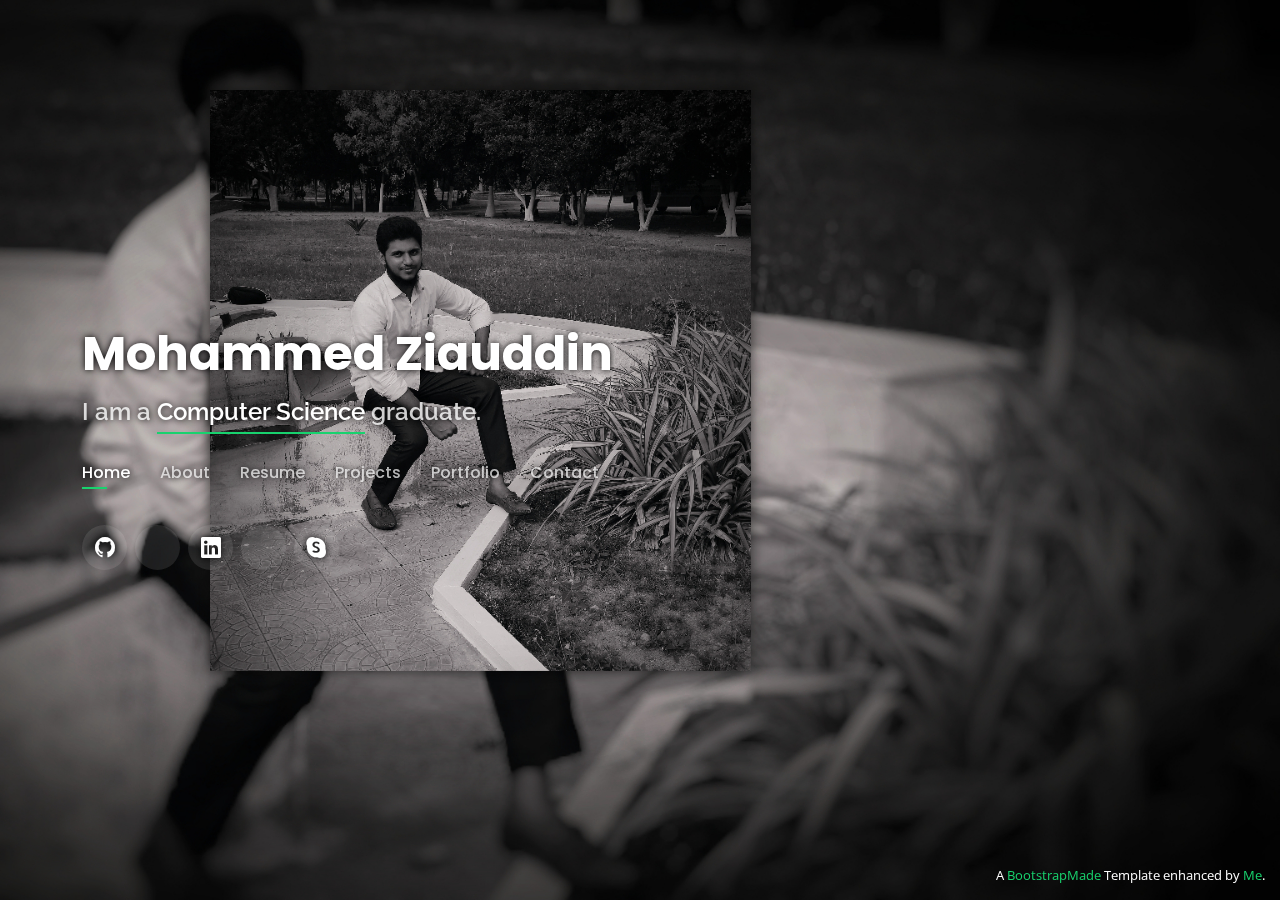
==== commit 458f8a1a: "Updated certificates count" ====
--- a/index.html
+++ b/index.html
@@ -129,7 +129,7 @@
         <div class="col-lg-3 col-md-6">
           <div class="count-box">
             <i class="bi bi-file-earmark-code"></i>
-            <span data-purecounter-start="0" data-purecounter-end="6" data-purecounter-duration="500" class="purecounter"></span>
+            <span data-purecounter-start="0" data-purecounter-end="7" data-purecounter-duration="500" class="purecounter"></span>
             <p><a href="#certificates" onclick="redirect()">Certificates</a></p>
           </div>
         </div>
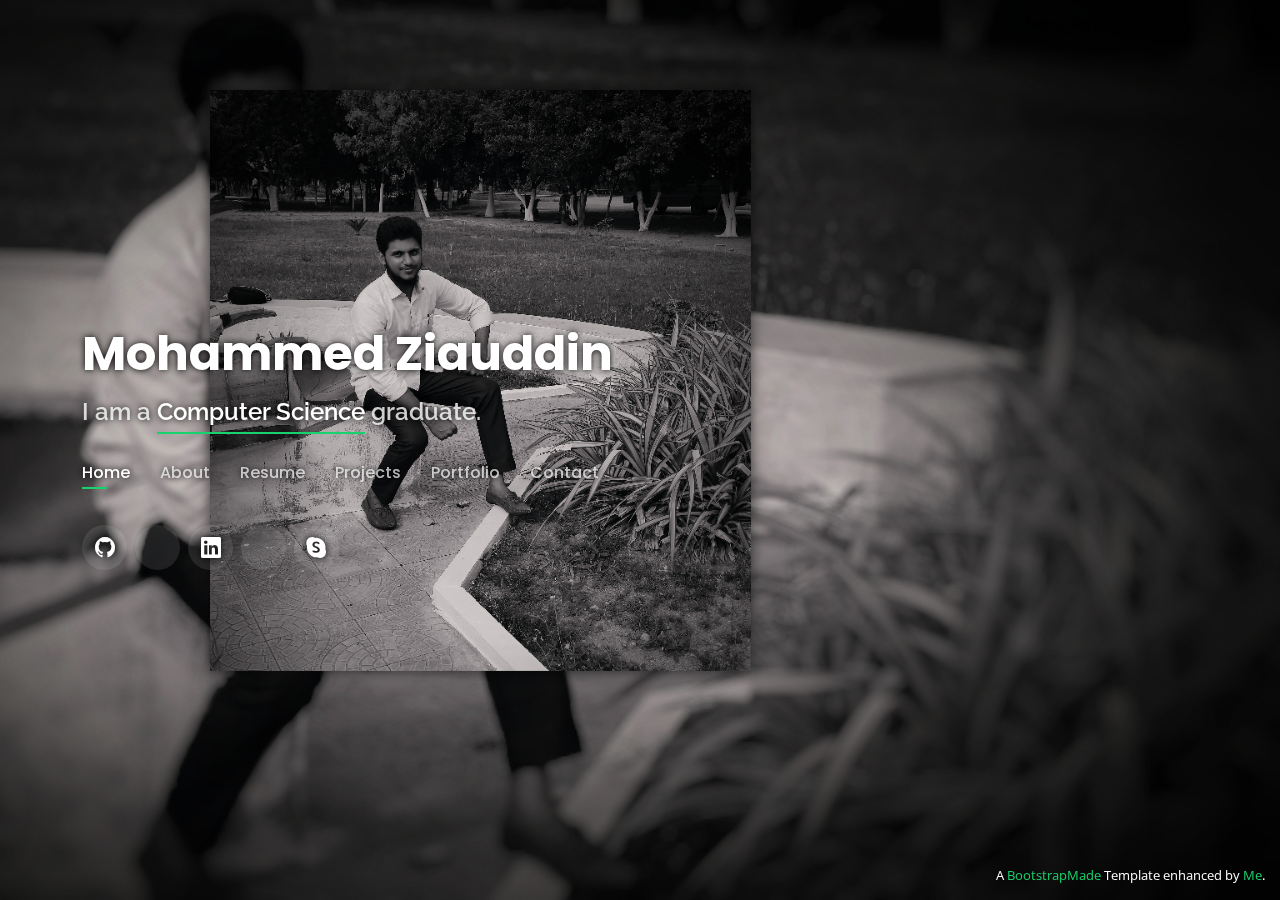
==== commit f5cb3f53: "Added all my Certificates" ====
--- a/index.html
+++ b/index.html
@@ -129,7 +129,7 @@
         <div class="col-lg-3 col-md-6">
           <div class="count-box">
             <i class="bi bi-file-earmark-code"></i>
-            <span data-purecounter-start="0" data-purecounter-end="7" data-purecounter-duration="500" class="purecounter"></span>
+            <span data-purecounter-start="0" data-purecounter-end="7" data-purecounter-duration="1000" class="purecounter"></span>
             <p><a href="#certificates" onclick="redirect()">Certificates</a></p>
           </div>
         </div>
@@ -137,7 +137,7 @@
         <div class="col-lg-3 col-md-6 mt-5 mt-md-0">
           <div class="count-box">
             <i class="bi bi-journal-richtext"></i>
-            <span data-purecounter-start="0" data-purecounter-end="8" data-purecounter-duration="500" class="purecounter"></span>
+            <span data-purecounter-start="0" data-purecounter-end="8" data-purecounter-duration="1000" class="purecounter"></span>
             <p>Projects</p>
           </div>
         </div>
@@ -145,7 +145,7 @@
         <div class="col-lg-3 col-md-6 mt-5 mt-lg-0">
           <div class="count-box">
             <i class="bi bi-person-badge"></i>
-            <span data-purecounter-start="0" data-purecounter-end="3" data-purecounter-duration="500" class="purecounter"></span>
+            <span data-purecounter-start="0" data-purecounter-end="3" data-purecounter-duration="1000" class="purecounter"></span>
             <p>Projects Leaded</p>
           </div>
         </div>
@@ -153,7 +153,7 @@
         <div class="col-lg-3 col-md-6 mt-5 mt-lg-0">
           <div class="count-box">
             <i class="bi bi-award"></i>
-            <span data-purecounter-start="0" data-purecounter-end="1" data-purecounter-duration="500" class="purecounter"></span>
+            <span data-purecounter-start="0" data-purecounter-end="1" data-purecounter-duration="1000" class="purecounter"></span>
             <p>Awards</p>
           </div>
         </div>
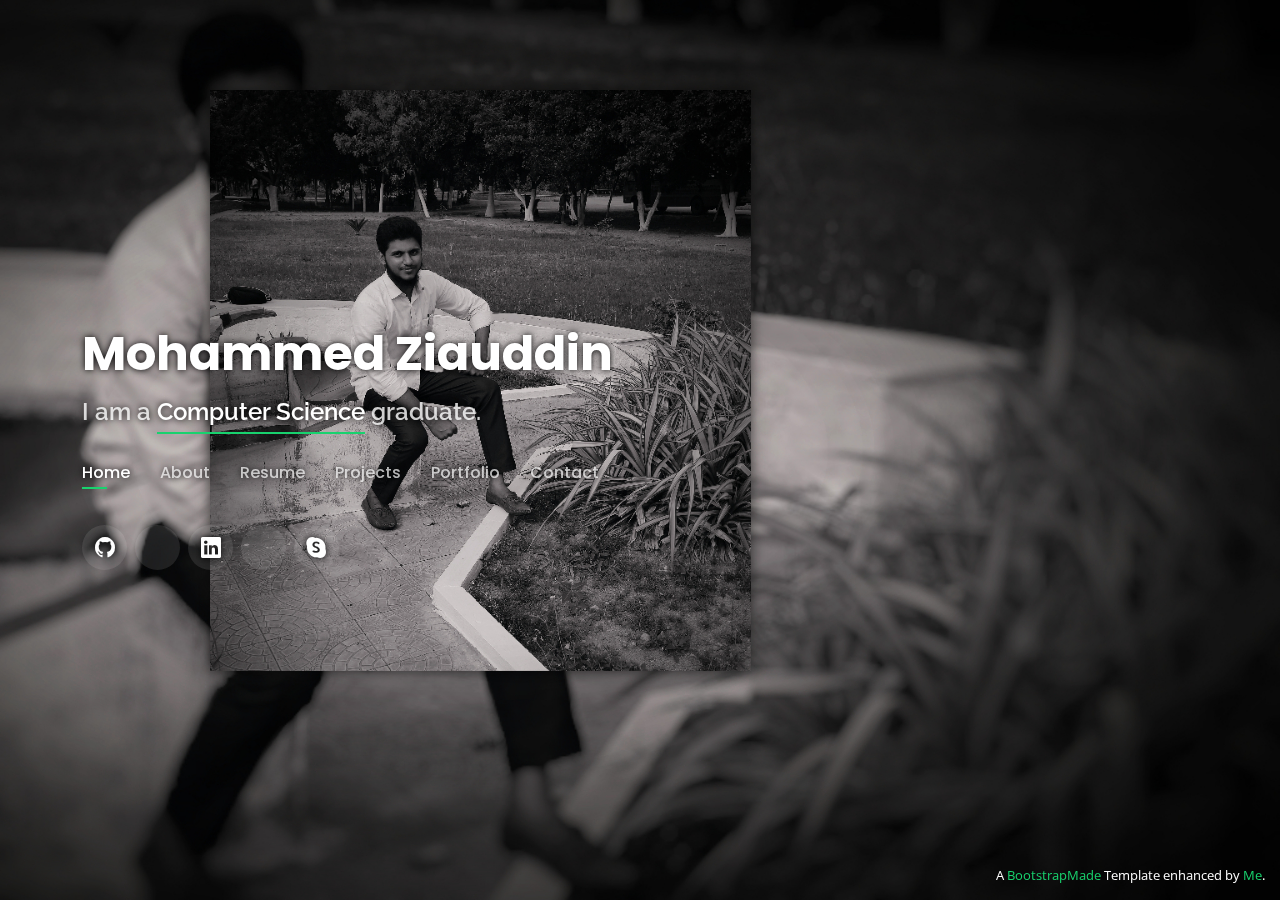
==== commit 4491faa0: "Added Certificate" ====
--- a/index.html
+++ b/index.html
@@ -10,8 +10,8 @@
   <meta content="" name="keywords">
 
   <!-- Favicons -->
-  <link href="assets/img/favicon.png" rel="icon">
-  <link href="assets/img/apple-touch-icon.png" rel="apple-touch-icon">
+  <link href="./assets/img/favicon.png" rel="icon">
+  <link href="./assets/img/apple-touch-icon.png" rel="apple-touch-icon">
 
   <!-- Google Fonts -->
   <link href="https://fonts.googleapis.com/css?family=Open+Sans:300,300i,400,400i,600,600i,700,700i|Raleway:300,300i,400,400i,500,500i,600,600i,700,700i|Poppins:300,300i,400,400i,500,500i,600,600i,700,700i" rel="stylesheet">
@@ -129,8 +129,8 @@
         <div class="col-lg-3 col-md-6">
           <div class="count-box">
             <i class="bi bi-file-earmark-code"></i>
-            <span data-purecounter-start="0" data-purecounter-end="7" data-purecounter-duration="1000" class="purecounter"></span>
-            <p><a href="#certificates" onclick="redirect()">Certificates</a></p>
+            <span data-purecounter-start="0" data-purecounter-end="8" data-purecounter-duration="1000" class="purecounter"></span>
+            <p><a href="./certificates.html" onclick="redirect()">Certificates</a></p>
           </div>
         </div>
 
@@ -405,98 +405,6 @@
     </div><!-- End Testimonials  -->
 
   </section><!-- End About Section -->
-
-  
-
-  <!-- ======= Certificates Section ======= -->  
-  <section id="certificates" class="certificates">
-    <div class="container">
-
-      <div class="section-title">
-        <h2>Certificates</h2>
-        <p>Check My Certificates</p>
-      </div>
-
-      <div class="certificate-item">
-        <img src="./assets/img/certficates/api-designer-certificate.jpg" alt="api-designer-certificate" >        
-        <div class="info">
-          <span class="title">API Designer Cerificate</span>
-              <ul>
-                <li><i class="bi bi-chevron-right"></i> <strong>Certification Authority:</strong> <span>API Academy</span></li>
-                <li><i class="bi bi-chevron-right"></i> <strong>Completion Date: </strong><span>24/03/2022</span></li>
-              </ul>
-        </div>
-      </div>
-
-      <div class="certificate-item">
-        <img src="./assets/img/certficates/javascript-basic.png" alt="javascript-basic" >        
-        <div class="info">
-          <span class="title">JavaScript (Basic)</span>
-              <ul>
-                <li><i class="bi bi-chevron-right"></i> <strong>Certification Authority:</strong> <span>HackerRank</span></li>
-                <li><i class="bi bi-chevron-right"></i> <strong>Completion Date: </strong><span>02/07/2021</span></li>
-              </ul>
-        </div>
-      </div>
-
-      <div class="certificate-item">
-        <img src="./assets/img/certficates/sql-basic.png" alt="sql-basic" >        
-        <div class="info">
-          <span class="title">SQL (Basic)</span>
-              <ul>
-                <li><i class="bi bi-chevron-right"></i> <strong>Certification Authority:</strong> <span>HackerRank</span></li>
-                <li><i class="bi bi-chevron-right"></i> <strong>Completion Date: </strong><span>02/07/2021</span></li>
-              </ul>
-        </div>
-      </div>
-
-      <div class="certificate-item">
-        <img src="./assets/img/certficates/python-basic.png" alt="python-basic" >        
-        <div class="info">
-          <span class="title">Python (Basic)</span>
-              <ul>
-                <li><i class="bi bi-chevron-right"></i> <strong>Certification Authority:</strong> <span>HackerRank</span></li>
-                <li><i class="bi bi-chevron-right"></i> <strong>Completion Date: </strong><span>01/07/2021</span></li>
-              </ul>
-        </div>
-      </div>
-
-      <div class="certificate-item">
-        <img src="./assets/img/certficates/java-basic.png" alt="java-basic" >        
-        <div class="info">
-          <span class="title">Java (Basic)</span>
-              <ul>
-                <li><i class="bi bi-chevron-right"></i> <strong>Certification Authority:</strong> <span>HackerRank</span></li>
-                <li><i class="bi bi-chevron-right"></i> <strong>Completion Date: </strong><span>15/12/2020</span></li>
-              </ul>
-        </div>
-      </div>
-
-      <div class="certificate-item">
-        <img src="./assets/img/certficates/c-basic.png" alt="c-basic" >        
-        <div class="info">
-          <span class="title">C (Basic)</span>
-              <ul>
-                <li><i class="bi bi-chevron-right"></i> <strong>Certification Authority:</strong> <span>HackerRank</span></li>
-                <li><i class="bi bi-chevron-right"></i> <strong>Completion Date: </strong><span>15/09/2020</span></li>
-              </ul>
-        </div>
-      </div>
-
-      <div class="certificate-item">
-        <img src="./assets/img/certficates/c-intermediate.png" alt="c-intermediate" >        
-        <div class="info">
-          <span class="title">C (Intermediate)</span>
-              <ul>
-                <li><i class="bi bi-chevron-right"></i> <strong>Certification Authority:</strong> <span>HackerRank</span></li>
-                <li><i class="bi bi-chevron-right"></i> <strong>Completion Date: </strong><span>15/09/2020</span></li>
-              </ul>
-        </div>
-      </div>
-
-    </div>
-  </section>
-  <!-- End Certificates Section -->
 
 
 
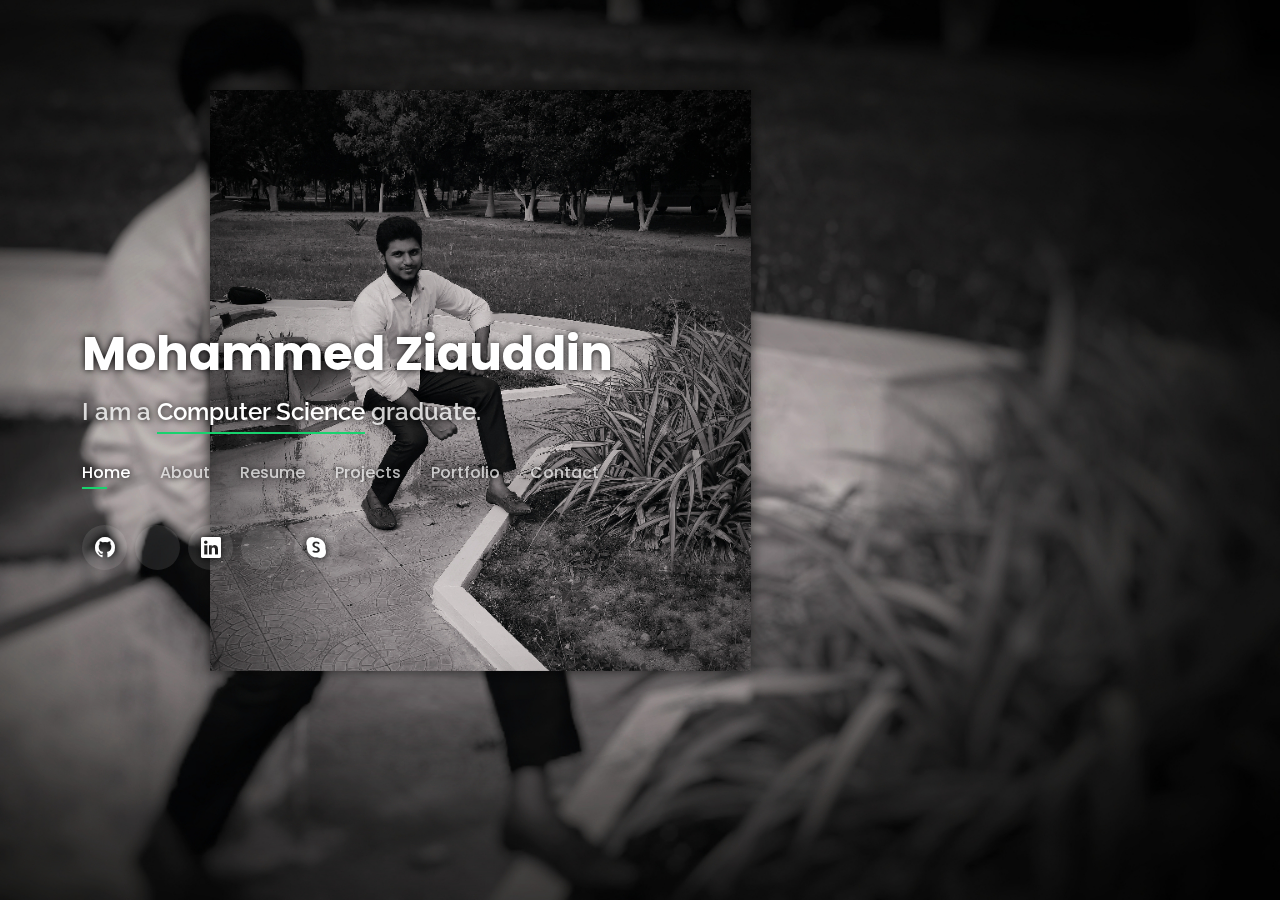
==== commit 9cf1f2d9: "Added RxJS Certification" ====
--- a/index.html
+++ b/index.html
@@ -807,14 +807,14 @@
     </div>
   </section><!-- End Contact Section -->
 
-  <div class="credits">
+<!--  <div class="credits">  -->
     <!-- All the links in the footer should remain intact. -->
     <!-- You can delete the links only if you purchased the pro version. -->
     <!-- Licensing information: https://bootstrapmade.com/license/ -->
     <!-- Purchase the pro version with working PHP/AJAX contact form: https://bootstrapmade.com/personal-free-resume-bootstrap-template/ -->
-    A <a href="https://bootstrapmade.com/personal-free-resume-bootstrap-template/">BootstrapMade</a> Template enhanced by <a href="#header" id="me">Me</a>.
+    <!-- A <a href="https://bootstrapmade.com/personal-free-resume-bootstrap-template/">BootstrapMade</a> Template enhanced by <a href="#header" id="me">Me</a>. -->
     <!-- Designed by <a href="https://bootstrapmade.com/">BootstrapMade</a> -->
-  </div>
+<!-- </div>  -->
 
   <!-- Vendor JS Files -->
   <script src="assets/vendor/bootstrap/js/bootstrap.bundle.min.js"></script>
--- a/assets/css/style.css
+++ b/assets/css/style.css
@@ -646,6 +646,7 @@
 
 .certificate-item img {
     width: 100%;
+    margin-top: 20px;
 }
 
 .certificate-item .info {
@@ -691,6 +692,12 @@
     }
 }
 
+.line-break {
+    height: 2px;
+    background-color: #18d26e;
+    margin: 0px 4rem;
+}
+ 
 /*--------------------------------------------------------------
 # Resume
 --------------------------------------------------------------*/
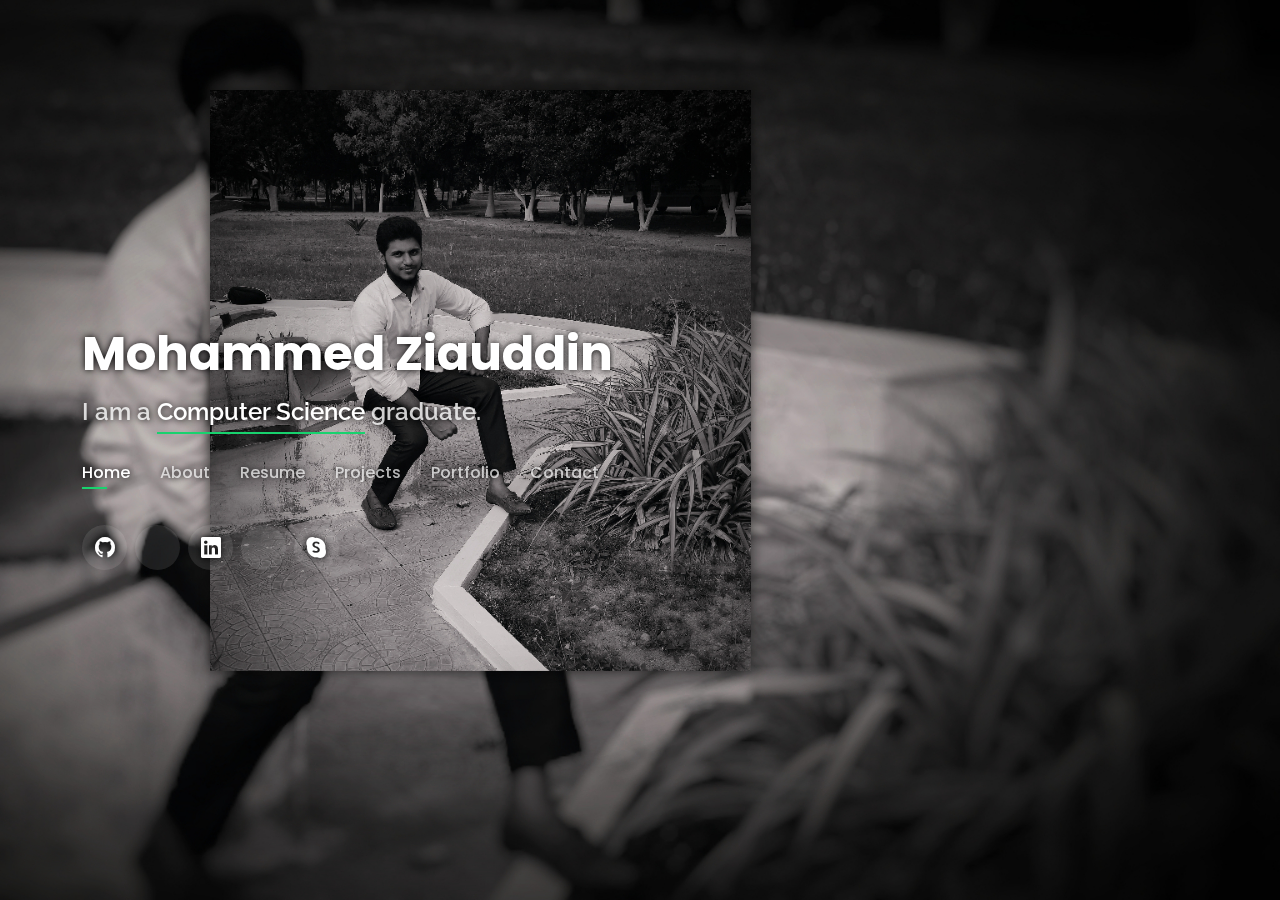
==== commit d6adcc1e: "updated index.html" ====
--- a/index.html
+++ b/index.html
@@ -129,7 +129,7 @@
         <div class="col-lg-3 col-md-6">
           <div class="count-box">
             <i class="bi bi-file-earmark-code"></i>
-            <span data-purecounter-start="0" data-purecounter-end="8" data-purecounter-duration="1000" class="purecounter"></span>
+            <span data-purecounter-start="0" data-purecounter-end="10" data-purecounter-duration="1000" class="purecounter"></span>
             <p><a href="./certificates.html" onclick="redirect()">Certificates</a></p>
           </div>
         </div>
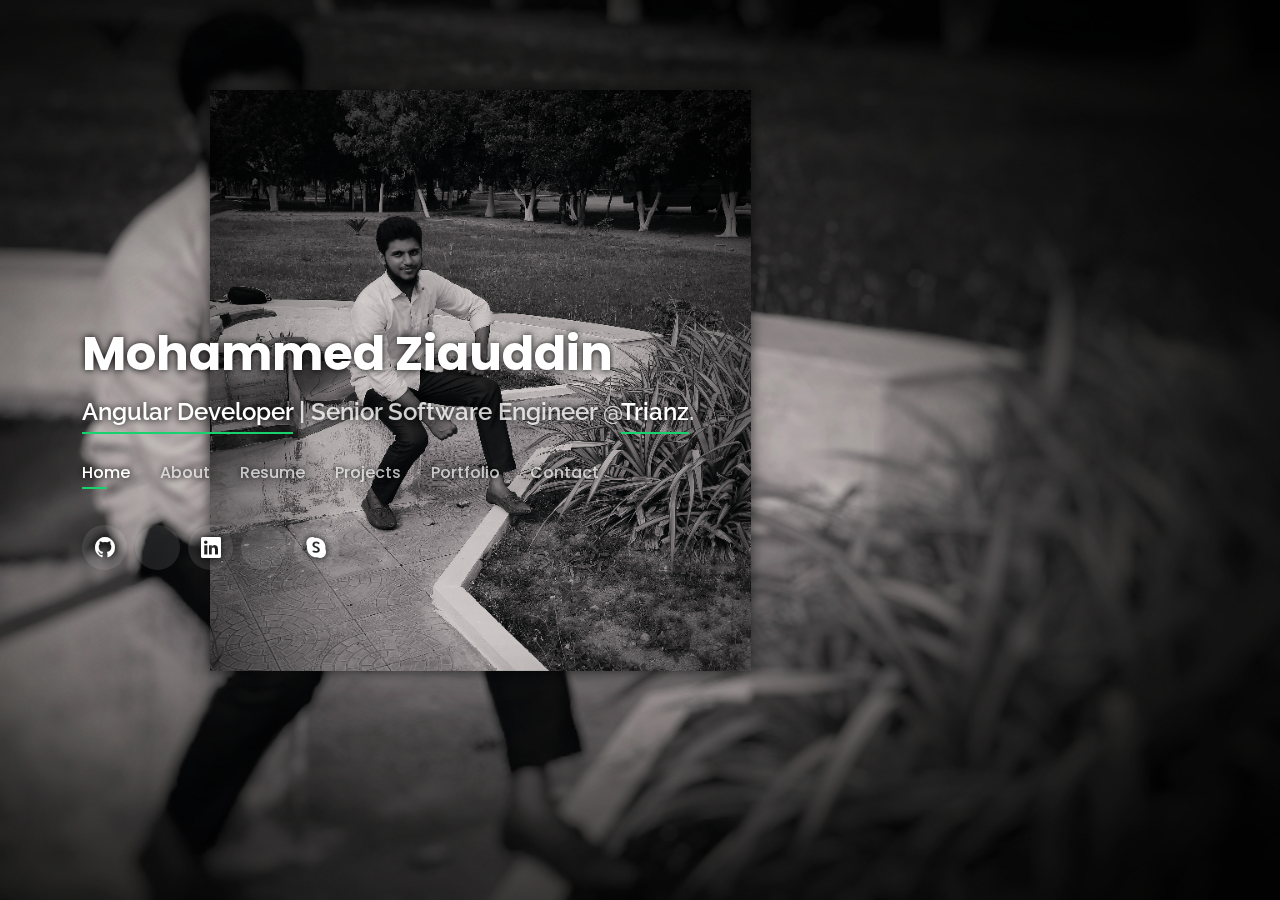
==== commit f092fc5b: "updated About Me section" ====
--- a/index.html
+++ b/index.html
@@ -50,7 +50,7 @@
       <h1><a href="index.html">Mohammed Ziauddin</a></h1>
       <!-- Uncomment below if you prefer to use an image logo -->
       <!-- <a href="index.html" class="mr-auto"><img src="assets/img/logo.png" alt="" class="img-fluid"></a> -->
-      <h2>I am a <span>Computer Science</span> graduate.</h2>
+      <h2><span>Angular Developer</span> | Senior Software Engineer @<span>Trianz</span>.</h2>
 
       <nav id="navbar" class="navbar">
         <ul>
@@ -73,7 +73,8 @@
       </div>
 
     </div>
-  </header><!-- End Header -->
+  </header>
+  <!-- End Header -->
 
   <!-- ======= About Section ======= -->
   <section id="about" class="about">
@@ -91,9 +92,9 @@
           <img src="assets/img/me.jpg" class="img-fluid" alt="">
         </div>
         <div class="col-lg-8 pt-4 pt-lg-0 content" data-aos="fade-left">
-          <h3>Computer Science Graduate || Coding Enthusiast || 5 star coder at HackerRank || Web Developer || Flutter Developer || I spark joy to solve problems at HackerRank || I feel Happy when people love my useful projects .... :)</h3>
+          <h3> Angular Developer | RxJS Expertise | 3+ Years Experience in Building Dynamic & Responsive Web Applications | JS, TypeScript, Bootstrap 5, SCSS Enthusiast | 5 Stars Problem Solver at HackerRank .... :)</h3>
           <p class="fst-italic">
-            I have completed my graduation from St. John's College of Engineering and Technology in the stream of Computer Science and Engineering.
+            Experienced Angular Developer with 3+ years of hands-on experience in building responsive and dynamic web applications. Proficient in Angular, JavaScript, TypeScript, and Front-End development. Proficient in RxJS, with expertise in handling Observables, Subjects, Operators, and reactive programming patterns to manage complex asynchronous data streams efficiently in Angular applications. Skilled in achieving pixel-perfect alignment between web pages and UI/UX designs from Figma. Passionate about clean coding, optimizing functionality with minimal code, and delivering high-quality, user-friendly applications. Skilled in problem-solving, troubleshooting, and debugging using browser developer tools.
           </p>
           <div class="row">
             <div class="col-lg-6">
@@ -101,13 +102,13 @@
                 <li><i class="bi bi-chevron-right"></i> <strong>Birthday:</strong> <span>28 May 1999</span></li>
                 <li><i class="bi bi-chevron-right"></i> <strong>Website:</strong> <span><a href="https://ziauddinziya07.github.io/">ziauddinziya07.github.io</a></span></li>
                 <li><i class="bi bi-chevron-right"></i> <strong>Phone:</strong> <span>+91 95737 67548</span></li>
-                <li><i class="bi bi-chevron-right"></i> <strong>City:</strong> <span>Adoni, AP., India.</span></li>
+                <li><i class="bi bi-chevron-right"></i> <strong>City:</strong> <span>Hyderabad, India.</span></li>
               </ul>
             </div>
             <div class="col-lg-6">
               <ul>
-                <li><i class="bi bi-chevron-right"></i> <strong>Age:</strong> <span>22</span></li>
-                <li><i class="bi bi-chevron-right"></i> <strong>Degree:</strong> <span>Bachleor</span></li>
+                <li><i class="bi bi-chevron-right"></i> <strong>Age:</strong> <span>25</span></li>
+                <li><i class="bi bi-chevron-right"></i> <strong>Degree:</strong> <span>Bachleor's - CSE</span></li>
                 <li><i class="bi bi-chevron-right"></i> <strong>Email:</strong> <span>ziauddinziya07@gmail.com</span></li>
                 <!-- <li><i class="bi bi-chevron-right"></i> <strong>Freelance:</strong> <span>Available</span></li> -->
               </ul>
--- a/assets/css/style.css
+++ b/assets/css/style.css
@@ -639,6 +639,33 @@
 /*--------------------------------------------------------------
 # Certificate
 --------------------------------------------------------------*/
+.header-section {
+    opacity: 1;
+    height: auto;
+    position: fixed;
+    top: 0px;
+    bottom: auto;
+    z-index: 3;
+    background-color: black;
+    padding: 0.75rem 4rem;
+}
+
+@media (max-width: 420px) {
+    .header-section {
+        padding: 0.75rem 1.75rem;
+    }
+}
+
+.header-section h1 {
+    font-weight: 700;
+    font-family: Poppins, sans-serif;
+    line-height: 1;
+}
+
+.header-section h1 a {
+    color: white;
+}
+
 .certificate-item {
     background-color: rgba(255, 255, 255, 0.08);
     padding: 20px;
@@ -697,7 +724,7 @@
     background-color: #18d26e;
     margin: 0px 4rem;
 }
- 
+
 /*--------------------------------------------------------------
 # Resume
 --------------------------------------------------------------*/
